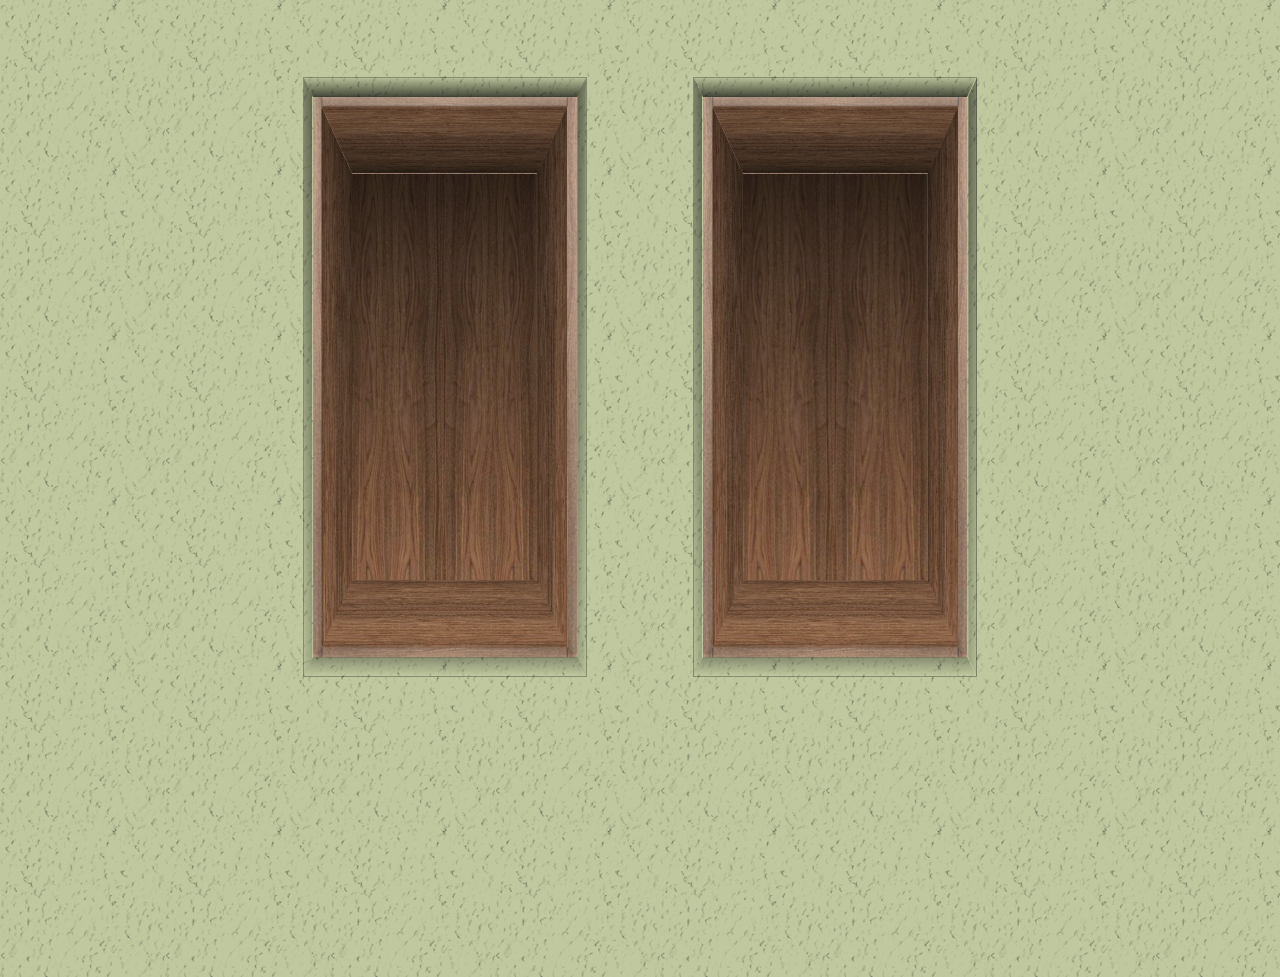
==== app/index.html @ cae4ecb5 "tried 3d hole in wall this needs some serious rework but the idea is not bad" ====
<!doctype html>
<html class="no-js" lang="">
<head>
    <meta charset="utf-8">
    <meta http-equiv="X-UA-Compatible" content="IE=edge,chrome=1">
    <title>Pater Noster</title>
    <meta name="description" content="">
    <meta name="viewport" content="width=device-width, initial-scale=1">
    <link rel="icon" href="img/favicon.gif" type="image/gif">
    <link rel="stylesheet" href="css/main.css">
    <link rel="stylesheet" href="css/themes/wood/theme.css" data-theme="wood">
    <!--script data-main="js/main" src="js/vendor/require.js"></script-->
</head>
<body>
    <!--header style="margin: 30px 0">Sealing</header-->
    <main class="paternoster">
        <ul class="content">
            <li class="asc">
                <u>
                    <i>
                        <b class="top"></b>
                        <b class="right"></b>
                        <b class="bottom"></b>
                        <b class="left"></b>

                        <u class="wood">
                            <s></s>
                            <i>
                                <b class="top"><s></s></b>
                                <b class="right"><s></s></b>
                                <b class="bottom"><s></s></b>
                                <b class="left"><s></s></b>
                                <b class="back"><s></s></b>
                                <b class="front"><s></s></b>
                            </i>
                        </u>

                    </i>
                </u>
            </li>
            <li class="desc">
                <u>
                    <i>
                        <b class="top"></b>
                        <b class="right"></b>
                        <b class="bottom"></b>
                        <b class="left"></b>

                        <u class="wood">
                            <s></s>
                            <i>
                                <b class="top"><s></s></b>
                                <b class="right"><s></s></b>
                                <b class="bottom"><s></s></b>
                                <b class="left"><s></s></b>
                                <b class="back"><s></s></b>
                                <b class="front"><s></s></b>
                            </i>
                        </u>
                    </i>
                </u>
            </li>
        </ul>
    </main>
    <!--footer>
    </footer-->
</body>
</html>
---- app/css/main.css ----
html {
  font-size: 62.5%;
  line-height: 1.4;
  box-sizing: border-box;
  background-size: cover;
  height: 100%;
  position: relative; }

body {
  color: #333;
  font: normal 1.4rem/1.4 "Helvetica Neue", Helvetica, Arial, sans-serif;
  margin: 0;
  padding: 0;
  position: relative;
  height: 100%;
  z-index: 0;
  background: #fff; }

*, *:before, *:after {
  box-sizing: border-box; }

address, article, aside, audio, blockquote, dd, div, dl, fieldset, figcaption, figure, footer, form, h1, h2, h3, h4, h5, h6, header,
hr, noscript, ol, output, p, pre, section, summary, ul, main {
  margin-top: 0;
  padding-top: 0;
  padding-bottom: 0;
  white-space: normal; }

h1 {
  font-size: 2rem;
  margin: 0.67rem 0; }

h2 {
  font-size: 1.5rem;
  margin: 0.83rem 0; }

h3 {
  font-size: 1.17rem;
  margin: 1rem 0; }

h4 {
  font-size: 1rem;
  margin: 1.33rem 0; }

h5 {
  font-size: 0.83rem;
  margin: 1.67rem 0; }

h6 {
  font-size: 0.67rem;
  margin: 2.33rem 0; }

blockquote {
  margin: 1rem 40px; }

blockquote, dd, dl, fieldset, figure, h1, h2, h3, h4, h5, h6,
hr, ol, p, pre, ul {
  display: block;
  margin-bottom: 10px;
  white-space: normal; }

h1, h2, h3, h4, h5, h6 {
  font-weight: normal;
  font-style: normal; }

iframe {
  border: none; }

audio,
canvas,
video,
svg {
  display: inline-block;
  vertical-align: middle; }

a {
  cursor: pointer;
  background: transparent;
  text-decoration: none;
  outline: 0;
  color: #2B518A; }
  a:focus {
    outline: thin dotted; }
  a:hover {
    text-decoration: underline;
    color: #2d538b; }
    a:hover:before, a:hover:after {
      text-decoration: none !important; }
  a.block {
    color: #333;
    text-decoration: none;
    display: block; }

code, pre, samp {
  font-family: Consolas, "Andale Mono WT", "Andale Mono", "Lucida Console", "Lucida Sans Typewriter", "DejaVu Sans Mono", "Bitstream Vera Sans Mono", "Liberation Mono", "Nimbus Mono L", Monaco, "Courier New", Courier, monospace;
  font-size: 1.4rem; }

pre {
  white-space: pre-wrap;
  word-wrap: break-word; }

code {
  background: #ddd;
  padding: 2px 6px;
  display: inline-block;
  margin: 0 3px;
  border-radius: 2px; }

hr {
  display: block;
  height: 1px;
  border: 0;
  border-top: 1px solid #ccc;
  margin: 1em 0;
  padding: 0; }

q {
  quotes: "\201C" "\201D" "\2018" "\2019"; }
  q:before, q:after {
    content: ''; }

small {
  font-size: 1.1rem; }

sub,
sup {
  font-size: .75rem;
  line-height: 0;
  position: relative;
  vertical-align: baseline; }

sup {
  top: -0.5rem; }

sub {
  bottom: -0.25rem; }

img {
  border: 0;
  max-width: 100%; }

svg:not(:root) {
  overflow: hidden; }

fieldset {
  border: 0;
  margin: 0;
  padding: 0; }

legend {
  border: 0;
  padding: 0; }

textarea {
  overflow: auto;
  vertical-align: top;
  resize: vertical; }

label, button {
  cursor: pointer; }

button {
  vertical-align: middle;
  outline: 0;
  overflow: visible;
  border: none; }

button,
input,
select,
textarea {
  font-family: "Helvetica Neue", Helvetica, Arial, sans-serif;
  font-weight: normal;
  line-height: normal;
  text-transform: none;
  vertical-align: baseline; }

button,
html input[type="button"],
input[type="reset"],
input[type="submit"] {
  -webkit-appearance: button;
  cursor: pointer; }

input {
  border: 1px solid #ddd;
  border-radius: 1px; }

select {
  max-width: 100%; }

audio:not([controls]),
[hidden], template,
.hidden, .deleted,
.js, .js-hide {
  display: none !important; }

.visuallyhidden {
  border: 0;
  clip: rect(0 0 0 0);
  height: 1px;
  margin: -1px;
  overflow: hidden;
  padding: 0;
  position: absolute;
  width: 1px; }
  .visuallyhidden.focusable:active, .visuallyhidden.focusable:focus {
    clip: auto;
    height: auto;
    margin: 0;
    overflow: visible;
    position: static;
    width: auto; }

.invisible {
  visibility: hidden; }

.viewport-hidden {
  position: absolute;
  left: -10000px;
  top: -10000px; }

.truncate {
  white-space: nowrap;
  overflow: hidden;
  text-overflow: ellipsis; }

.disabled, *:disabled {
  cursor: default;
  opacity: .7; }

@-webkit-keyframes pnMoveUp {
  0% {
    margin-top: 0; }
  100% {
    margin-top: -407.91209%; } }
@keyframes pnMoveUp {
  0% {
    margin-top: 0; }
  100% {
    margin-top: -407.91209%; } }
@-webkit-keyframes pnMoveDown {
  0% {
    margin-top: -407.91209%; }
  100% {
    margin-top: 0; } }
@keyframes pnMoveDown {
  0% {
    margin-top: -407.91209%; }
  100% {
    margin-top: 0; } }
@-webkit-keyframes pnMoveDownPersp {
  0% {
    -webkit-perspective-origin: 50% 25%;
    perspective-origin: 50% 25%; }
  100% {
    -webkit-perspective-origin: 50% 100%;
    perspective-origin: 50% 100%; } }
@keyframes pnMoveDownPersp {
  0% {
    -webkit-perspective-origin: 50% 25%;
    perspective-origin: 50% 25%; }
  100% {
    -webkit-perspective-origin: 50% 100%;
    perspective-origin: 50% 100%; } }
.paternoster {
  position: relative;
  margin: 6% auto;
  max-width: 675px;
  max-height: 88%;
  overflow: hidden; }
  .paternoster:before {
    display: block;
    content: "";
    width: 100%;
    padding-top: 88.88889%; }
  .paternoster > .content {
    position: absolute;
    top: 0;
    left: 0;
    right: 0;
    bottom: 0; }
  .paternoster ul, .paternoster li, .paternoster u, .paternoster i, .paternoster b, .paternoster s {
    display: block;
    padding: 0;
    margin: 0;
    list-style: none; }
  .paternoster ul {
    display: -webkit-flex;
    display: flex;
    -webkit-direction: row;
    direction: row;
    -webkit-flex-wrap: nowrap;
    flex-wrap: nowrap;
    -webkit-justify-content: flex-start;
    justify-content: flex-start;
    -webkit-align-content: flex-start;
    align-content: flex-start;
    flex-align: stretch;
    -webkit-align-items: stretch;
    align-items: stretch; }
  .paternoster li {
    -ms-order: 0;
    -webkit-order: 0;
    order: 0;
    flex-item-align: stretch;
    -ms-flex-item-align: stretch;
    -webkit-align-self: stretch;
    align-self: stretch;
    -ms-flex: 0 0 42.12963%;
    -webkit-flex: 0 0 42.12963%;
    flex: 0 0 42.12963%;
    height: 100%; }
  .paternoster u {
    width: 100%;
    height: 100%;
    position: relative;
    border: 1px solid rgba(0, 0, 0, 0.3);
    -webkit-perspective-origin: 50% 50%;
    perspective-origin: 50% 50%; }
    .paternoster u u {
      height: 100%;
      padding: 3.51648%;
      position: relative;
      border: none;
      transform: translateZ(-54px); }
      .paternoster u u::before, .paternoster u u::after {
        content: '';
        position: absolute;
        left: 3.51648%;
        width: 92.96703%;
        height: 1.75824%;
        z-index: 2;
        border-left: 1px rgba(0, 0, 0, 0.7) solid;
        border-right: 1px rgba(0, 0, 0, 0.7) solid; }
      .paternoster u u::before {
        top: 0;
        border-bottom: 1px rgba(0, 0, 0, 0.3) solid; }
      .paternoster u u::after {
        bottom: 0;
        border-top: 1px rgba(0, 0, 0, 0.3) solid; }
      .paternoster u u > s {
        margin-top: -3.51648%;
        margin-left: -3.51648%;
        z-index: 3; }
      .paternoster u u b.right, .paternoster u u b.left, .paternoster u u b.back, .paternoster u u b.front {
        width: 100%;
        height: 100%; }
      .paternoster u u b.top, .paternoster u u b.bottom {
        height: 45.5819%; }
      .paternoster u u b.back {
        -webkit-transform: rotateY(180deg) translateZ(264.375px);
        transform: rotateY(180deg) translateZ(264.375px); }
    .paternoster u s {
      position: absolute;
      width: 100%;
      height: 100%; }
    .paternoster u i {
      height: 100%;
      width: 100%;
      position: relative;
      z-index: 4;
      -webkit-perspective: 800px;
      perspective: 800px;
      -webkit-transform-style: preserve-3d;
      transform-style: preserve-3d;
      -webkit-backface-visibility: visible;
      backface-visibility: visible; }
    .paternoster u b {
      display: block;
      position: absolute;
      width: 100%; }
      .paternoster u b.right, .paternoster u b.left, .paternoster u b.back, .paternoster u b.front {
        height: 100%;
        width: 18%; }
      .paternoster u b.top, .paternoster u b.bottom {
        height: 9%; }
      .paternoster u b.right {
        border-right-color: rgba(0, 0, 0, 0.7);
        -webkit-transform-origin: right center;
        transform-origin: right center;
        -webkit-transform: rotateY(-90deg);
        transform: rotateY(-90deg);
        left: auto;
        right: 0;
        background: linear-gradient(100deg, rgba(0, 0, 0, 0.5), rgba(0, 0, 0, 0.05)); }
      .paternoster u b.left {
        border-left-color: rgba(0, 0, 0, 0.7);
        -webkit-transform-origin: left center;
        transform-origin: left center;
        -webkit-transform: rotateY(90deg);
        transform: rotateY(90deg);
        background: linear-gradient(-100deg, rgba(0, 0, 0, 0.5), rgba(0, 0, 0, 0.05)); }
      .paternoster u b.top {
        -webkit-transform-origin: top center;
        transform-origin: top center;
        -webkit-transform: rotateX(-90deg);
        transform: rotateX(-90deg);
        background: linear-gradient(0deg, rgba(0, 0, 0, 0.65), rgba(0, 0, 0, 0.05)); }
      .paternoster u b.bottom {
        top: auto;
        bottom: 0;
        -webkit-transform-origin: bottom center;
        transform-origin: bottom center;
        -webkit-transform: rotateX(90deg);
        transform: rotateX(90deg);
        background: linear-gradient(180deg, rgba(0, 0, 0, 0.3), transparent); }
  .paternoster .asc {
    margin-right: 15.74074%; }
    .paternoster .asc u:first-of-type {
      margin-top: 0%; }
  .paternoster .desc u:first-of-type {
    margin-top: 0; }

body {
  background: url(img/wallpaper.png); }

.wrapper {
  overflow-x: hidden; }

.invalid footer, .invalid header {
  z-index: -1;
  position: relative; }

.invalid footer:before, .invalid footer:after {
  content: '';
  width: 100%;
  position: absolute; }
.invalid footer:before {
  top: -50px;
  height: 50px;
  z-index: 1;
  box-shadow: 0px 4px 5px 1px rgba(0, 0, 0, 0.28);
  background: linear-gradient(to bottom, rgba(255, 255, 255, 0.3) 0%, transparent 19%, transparent 100%), #845E45 url("themes/wood/img/top-bottom.jpg") repeat-x; }

/*# sourceMappingURL=main.css.map */
---- app/css/themes/wood/theme.css ----
/* Theme: Wood */
.paternoster u u.wood {
  background:  url(img/front-back-sides.jpg) 0 0 / contain; }
  .paternoster u u.wood > s {
    background:  linear-gradient(180deg, rgba(255, 255, 255, 0.3), rgba(255, 255, 255, 0.2)); }
  .paternoster u u.wood::before {
    background:  url(img/top-bottom.jpg) 0 0 / cover; }
  .paternoster u u.wood::after {
    background:  url(img/top-bottom.jpg) center bottom / cover; }
  .paternoster u u.wood b.right {
    background:  url(img/front-back-sides.jpg) 0 0 / cover; }
    .paternoster u u.wood b.right s {
      background:  linear-gradient(135deg, rgba(0, 0, 0, 0.68), transparent); }
  .paternoster u u.wood b.left {
    background:  url(img/front-back-sides.jpg) 0 0 / cover; }
    .paternoster u u.wood b.left s {
      background:  linear-gradient(-135deg, rgba(0, 0, 0, 0.68), transparent); }
  .paternoster u u.wood b.back {
    background:  url(img/front-back-sides.jpg) 0 0 / cover; }
    .paternoster u u.wood b.back s {
      background:  linear-gradient(180deg, rgba(0, 0, 0, 0.68), transparent); }
  .paternoster u u.wood b.top {
    background:  url(img/top-bottom.jpg) 0 0 / cover; }
    .paternoster u u.wood b.top s {
      background:  linear-gradient(0deg, rgba(0, 0, 0, 0.68), rgba(0, 0, 0, 0.2)); }
  .paternoster u u.wood b.bottom {
    background:  url(img/top-bottom.jpg) 0 0 / cover; }
    .paternoster u u.wood b.bottom s {
      background:  linear-gradient(180deg, rgba(0, 0, 0, 0.2), transparent); }

/*# sourceMappingURL=theme.css.map */
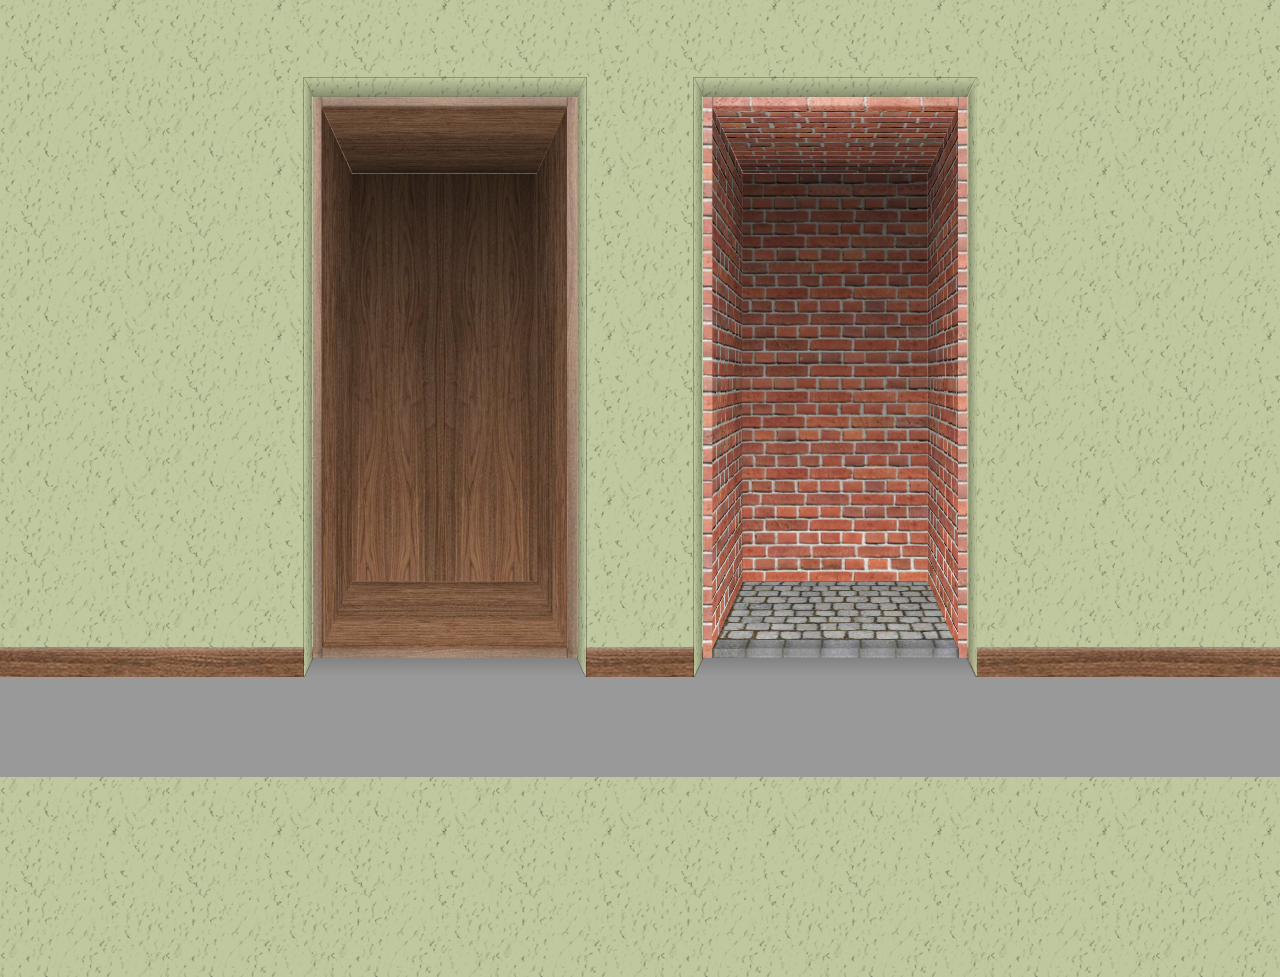
==== commit 78007807: "cleanup after hole in the wall" ====
--- a/app/index.html
+++ b/app/index.html
@@ -9,10 +9,9 @@
     <link rel="icon" href="img/favicon.gif" type="image/gif">
     <link rel="stylesheet" href="css/main.css">
     <link rel="stylesheet" href="css/themes/wood/theme.css" data-theme="wood">
-    <!--script data-main="js/main" src="js/vendor/require.js"></script-->
+    <script data-main="js/main" src="js/vendor/require.js"></script>
 </head>
 <body>
-    <!--header style="margin: 30px 0">Sealing</header-->
     <main class="paternoster">
         <ul class="content">
             <li class="asc">
@@ -46,7 +45,7 @@
                         <b class="bottom"></b>
                         <b class="left"></b>
 
-                        <u class="wood">
+                        <u class="brick">
                             <s></s>
                             <i>
                                 <b class="top"><s></s></b>
@@ -62,7 +61,7 @@
             </li>
         </ul>
     </main>
-    <!--footer>
-    </footer-->
+    <footer>
+    </footer>
 </body>
 </html>
--- a/app/css/main.css
+++ b/app/css/main.css
@@ -265,7 +265,7 @@
     perspective-origin: 50% 100%; } }
 .paternoster {
   position: relative;
-  margin: 6% auto;
+  margin: 6% auto 0;
   max-width: 675px;
   max-height: 88%;
   overflow: hidden; }
@@ -315,7 +315,8 @@
     width: 100%;
     height: 100%;
     position: relative;
-    border: 1px solid rgba(0, 0, 0, 0.3);
+    border: 1px solid rgba(0, 0, 0, 0.25);
+    border-bottom: none;
     -webkit-perspective-origin: 50% 50%;
     perspective-origin: 50% 50%; }
     .paternoster u u {
@@ -383,20 +384,22 @@
         transform: rotateY(-90deg);
         left: auto;
         right: 0;
-        background: linear-gradient(100deg, rgba(0, 0, 0, 0.5), rgba(0, 0, 0, 0.05)); }
+        background: linear-gradient(90deg, rgba(0, 0, 0, 0.3), transparent), url(img/wallpaper.png); }
       .paternoster u b.left {
         border-left-color: rgba(0, 0, 0, 0.7);
         -webkit-transform-origin: left center;
         transform-origin: left center;
         -webkit-transform: rotateY(90deg);
         transform: rotateY(90deg);
-        background: linear-gradient(-100deg, rgba(0, 0, 0, 0.5), rgba(0, 0, 0, 0.05)); }
+        background: linear-gradient(-90deg, rgba(0, 0, 0, 0.3), transparent), url(img/wallpaper.png); }
       .paternoster u b.top {
         -webkit-transform-origin: top center;
         transform-origin: top center;
         -webkit-transform: rotateX(-90deg);
         transform: rotateX(-90deg);
-        background: linear-gradient(0deg, rgba(0, 0, 0, 0.65), rgba(0, 0, 0, 0.05)); }
+        background: linear-gradient(0deg, rgba(0, 0, 0, 0.3), transparent);
+        border-left: 1px solid rgba(0, 0, 0, 0.2);
+        border-right: 1px solid rgba(0, 0, 0, 0.2); }
       .paternoster u b.bottom {
         top: auto;
         bottom: 0;
@@ -404,7 +407,9 @@
         transform-origin: bottom center;
         -webkit-transform: rotateX(90deg);
         transform: rotateX(90deg);
-        background: linear-gradient(180deg, rgba(0, 0, 0, 0.3), transparent); }
+        background: #999 linear-gradient(180deg, rgba(0, 0, 0, 0.15), transparent);
+        border-left: 1px solid rgba(0, 0, 0, 0.2);
+        border-right: 1px solid rgba(0, 0, 0, 0.2); }
   .paternoster .asc {
     margin-right: 15.74074%; }
     .paternoster .asc u:first-of-type {
@@ -414,23 +419,19 @@
 
 body {
   background: url(img/wallpaper.png); }
-
-.wrapper {
-  overflow-x: hidden; }
-
-.invalid footer, .invalid header {
-  z-index: -1;
-  position: relative; }
-
-.invalid footer:before, .invalid footer:after {
-  content: '';
-  width: 100%;
-  position: absolute; }
-.invalid footer:before {
-  top: -50px;
-  height: 50px;
-  z-index: 1;
-  box-shadow: 0px 4px 5px 1px rgba(0, 0, 0, 0.28);
-  background: linear-gradient(to bottom, rgba(255, 255, 255, 0.3) 0%, transparent 19%, transparent 100%), #845E45 url("themes/wood/img/top-bottom.jpg") repeat-x; }
+  body > footer {
+    z-index: -1;
+    position: relative;
+    background: #999;
+    min-height: 100px; }
+    body > footer:before, body > footer:after {
+      content: '';
+      width: 100%;
+      position: absolute; }
+    body > footer:before {
+      top: -30px;
+      height: 30px;
+      z-index: 1;
+      background: linear-gradient(to bottom, rgba(255, 255, 255, 0.3) 0%, transparent 19%, transparent 100%), #845E45 url("themes/wood/img/top-bottom.jpg") repeat-x; }
 
 /*# sourceMappingURL=main.css.map */
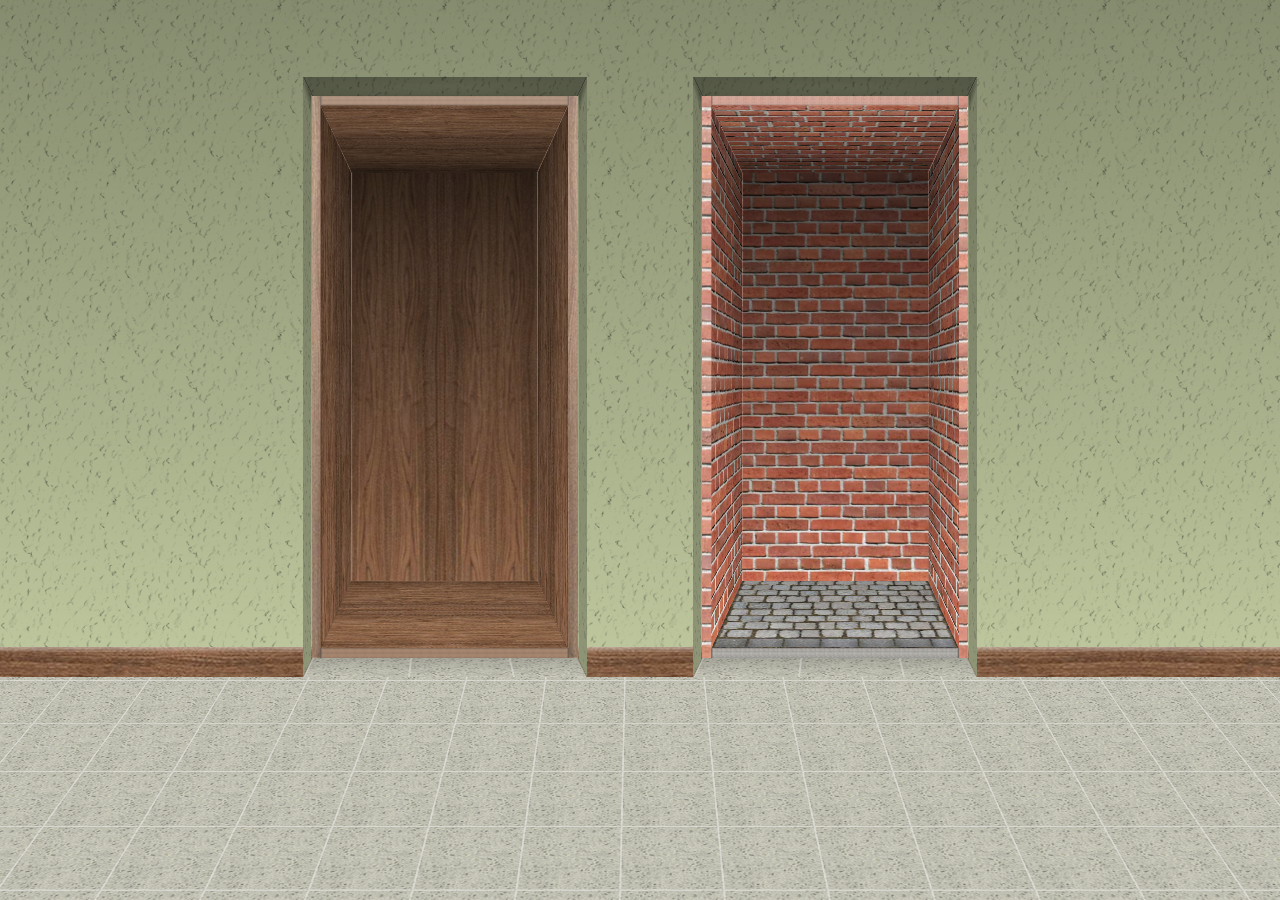
==== commit 85b2c423: "better door shadows, floor" ====
--- a/app/index.html
+++ b/app/index.html
@@ -12,55 +12,58 @@
     <script data-main="js/main" src="js/vendor/require.js"></script>
 </head>
 <body>
-    <main class="paternoster">
-        <ul class="content">
-            <li class="asc">
-                <u>
-                    <i>
-                        <b class="top"></b>
-                        <b class="right"></b>
-                        <b class="bottom"></b>
-                        <b class="left"></b>
+    <div class="wrapper">
 
-                        <u class="wood">
-                            <s></s>
-                            <i>
-                                <b class="top"><s></s></b>
-                                <b class="right"><s></s></b>
-                                <b class="bottom"><s></s></b>
-                                <b class="left"><s></s></b>
-                                <b class="back"><s></s></b>
-                                <b class="front"><s></s></b>
-                            </i>
-                        </u>
+        <main class="paternoster">
+            <ul class="content">
+                <li class="asc">
+                    <u>
+                        <i>
+                            <b class="top"></b>
+                            <b class="right"></b>
+                            <b class="bottom"></b>
+                            <b class="left"></b>
 
-                    </i>
-                </u>
-            </li>
-            <li class="desc">
-                <u>
-                    <i>
-                        <b class="top"></b>
-                        <b class="right"></b>
-                        <b class="bottom"></b>
-                        <b class="left"></b>
+                            <u class="wood">
+                                <s></s>
+                                <i>
+                                    <b class="top"><s></s></b>
+                                    <b class="right"><s></s></b>
+                                    <b class="bottom"><s></s></b>
+                                    <b class="left"><s></s></b>
+                                    <b class="back"><s></s></b>
+                                    <b class="front"><s></s></b>
+                                </i>
+                            </u>
 
-                        <u class="brick">
-                            <s></s>
-                            <i>
-                                <b class="top"><s></s></b>
-                                <b class="right"><s></s></b>
-                                <b class="bottom"><s></s></b>
-                                <b class="left"><s></s></b>
-                                <b class="back"><s></s></b>
-                                <b class="front"><s></s></b>
-                            </i>
-                        </u>
-                    </i>
-                </u>
-            </li>
-        </ul>
-    </main>
+                        </i>
+                    </u>
+                </li>
+                <li class="desc">
+                    <u>
+                        <i>
+                            <b class="top"></b>
+                            <b class="right"></b>
+                            <b class="bottom"></b>
+                            <b class="left"></b>
+
+                            <u class="brick">
+                                <s></s>
+                                <i>
+                                    <b class="top"><s></s></b>
+                                    <b class="right"><s></s></b>
+                                    <b class="bottom"><s></s></b>
+                                    <b class="left"><s></s></b>
+                                    <b class="back"><s></s></b>
+                                    <b class="front"><s></s></b>
+                                </i>
+                            </u>
+                        </i>
+                    </u>
+                </li>
+            </ul>
+        </main>
+    </div>
     <footer>
     </footer>
 </body>
--- a/app/css/main.css
+++ b/app/css/main.css
@@ -4,7 +4,8 @@
   box-sizing: border-box;
   background-size: cover;
   height: 100%;
-  position: relative; }
+  position: relative;
+}
 
 body {
   color: #333;
@@ -14,97 +15,119 @@
   position: relative;
   height: 100%;
   z-index: 0;
-  background: #fff; }
+  background: #fff;
+}
 
 *, *:before, *:after {
-  box-sizing: border-box; }
+  box-sizing: border-box;
+}
 
 address, article, aside, audio, blockquote, dd, div, dl, fieldset, figcaption, figure, footer, form, h1, h2, h3, h4, h5, h6, header,
 hr, noscript, ol, output, p, pre, section, summary, ul, main {
   margin-top: 0;
   padding-top: 0;
   padding-bottom: 0;
-  white-space: normal; }
+  white-space: normal;
+}
 
 h1 {
   font-size: 2rem;
-  margin: 0.67rem 0; }
+  margin: 0.67rem 0;
+}
 
 h2 {
   font-size: 1.5rem;
-  margin: 0.83rem 0; }
+  margin: 0.83rem 0;
+}
 
 h3 {
   font-size: 1.17rem;
-  margin: 1rem 0; }
+  margin: 1rem 0;
+}
 
 h4 {
   font-size: 1rem;
-  margin: 1.33rem 0; }
+  margin: 1.33rem 0;
+}
 
 h5 {
   font-size: 0.83rem;
-  margin: 1.67rem 0; }
+  margin: 1.67rem 0;
+}
 
 h6 {
   font-size: 0.67rem;
-  margin: 2.33rem 0; }
+  margin: 2.33rem 0;
+}
 
 blockquote {
-  margin: 1rem 40px; }
+  margin: 1rem 40px;
+}
 
 blockquote, dd, dl, fieldset, figure, h1, h2, h3, h4, h5, h6,
 hr, ol, p, pre, ul {
   display: block;
   margin-bottom: 10px;
-  white-space: normal; }
+  white-space: normal;
+}
 
 h1, h2, h3, h4, h5, h6 {
   font-weight: normal;
-  font-style: normal; }
+  font-style: normal;
+}
 
 iframe {
-  border: none; }
+  border: none;
+}
 
 audio,
 canvas,
 video,
 svg {
   display: inline-block;
-  vertical-align: middle; }
+  vertical-align: middle;
+}
 
 a {
   cursor: pointer;
   background: transparent;
   text-decoration: none;
   outline: 0;
-  color: #2B518A; }
-  a:focus {
-    outline: thin dotted; }
-  a:hover {
-    text-decoration: underline;
-    color: #2d538b; }
-    a:hover:before, a:hover:after {
-      text-decoration: none !important; }
-  a.block {
-    color: #333;
-    text-decoration: none;
-    display: block; }
+  color: #2B518A;
+}
+a:focus {
+  outline: thin dotted;
+}
+a:hover {
+  text-decoration: underline;
+  color: #2d538b;
+}
+a:hover:before, a:hover:after {
+  text-decoration: none !important;
+}
+a.block {
+  color: #333;
+  text-decoration: none;
+  display: block;
+}
 
 code, pre, samp {
   font-family: Consolas, "Andale Mono WT", "Andale Mono", "Lucida Console", "Lucida Sans Typewriter", "DejaVu Sans Mono", "Bitstream Vera Sans Mono", "Liberation Mono", "Nimbus Mono L", Monaco, "Courier New", Courier, monospace;
-  font-size: 1.4rem; }
+  font-size: 1.4rem;
+}
 
 pre {
   white-space: pre-wrap;
-  word-wrap: break-word; }
+  word-wrap: break-word;
+}
 
 code {
   background: #ddd;
   padding: 2px 6px;
   display: inline-block;
   margin: 0 3px;
-  border-radius: 2px; }
+  border-radius: 2px;
+}
 
 hr {
   display: block;
@@ -112,58 +135,72 @@
   border: 0;
   border-top: 1px solid #ccc;
   margin: 1em 0;
-  padding: 0; }
+  padding: 0;
+}
 
 q {
-  quotes: "\201C" "\201D" "\2018" "\2019"; }
-  q:before, q:after {
-    content: ''; }
+  quotes: "\201C" "\201D" "\2018" "\2019";
+}
+q:before, q:after {
+  content: '';
+}
 
 small {
-  font-size: 1.1rem; }
+  font-size: 1.1rem;
+}
 
 sub,
 sup {
   font-size: .75rem;
   line-height: 0;
   position: relative;
-  vertical-align: baseline; }
+  vertical-align: baseline;
+}
 
 sup {
-  top: -0.5rem; }
+  top: -0.5rem;
+}
 
 sub {
-  bottom: -0.25rem; }
+  bottom: -0.25rem;
+}
 
 img {
   border: 0;
-  max-width: 100%; }
+  max-width: 100%;
+}
 
 svg:not(:root) {
-  overflow: hidden; }
+  overflow: hidden;
+}
 
 fieldset {
   border: 0;
   margin: 0;
-  padding: 0; }
+  padding: 0;
+}
 
 legend {
   border: 0;
-  padding: 0; }
+  padding: 0;
+}
 
 textarea {
   overflow: auto;
   vertical-align: top;
-  resize: vertical; }
+  resize: vertical;
+}
 
 label, button {
-  cursor: pointer; }
+  cursor: pointer;
+}
 
 button {
   vertical-align: middle;
   outline: 0;
   overflow: visible;
-  border: none; }
+  border: none;
+}
 
 button,
 input,
@@ -173,27 +210,32 @@
   font-weight: normal;
   line-height: normal;
   text-transform: none;
-  vertical-align: baseline; }
+  vertical-align: baseline;
+}
 
 button,
 html input[type="button"],
 input[type="reset"],
 input[type="submit"] {
   -webkit-appearance: button;
-  cursor: pointer; }
+  cursor: pointer;
+}
 
 input {
   border: 1px solid #ddd;
-  border-radius: 1px; }
+  border-radius: 1px;
+}
 
 select {
-  max-width: 100%; }
+  max-width: 100%;
+}
 
 audio:not([controls]),
 [hidden], template,
 .hidden, .deleted,
 .js, .js-hide {
-  display: none !important; }
+  display: none !important;
+}
 
 .visuallyhidden {
   border: 0;
@@ -203,235 +245,317 @@
   overflow: hidden;
   padding: 0;
   position: absolute;
-  width: 1px; }
-  .visuallyhidden.focusable:active, .visuallyhidden.focusable:focus {
-    clip: auto;
-    height: auto;
-    margin: 0;
-    overflow: visible;
-    position: static;
-    width: auto; }
+  width: 1px;
+}
+.visuallyhidden.focusable:active, .visuallyhidden.focusable:focus {
+  clip: auto;
+  height: auto;
+  margin: 0;
+  overflow: visible;
+  position: static;
+  width: auto;
+}
 
 .invisible {
-  visibility: hidden; }
+  visibility: hidden;
+}
 
 .viewport-hidden {
   position: absolute;
   left: -10000px;
-  top: -10000px; }
+  top: -10000px;
+}
 
 .truncate {
   white-space: nowrap;
   overflow: hidden;
-  text-overflow: ellipsis; }
+  text-overflow: ellipsis;
+}
 
 .disabled, *:disabled {
   cursor: default;
-  opacity: .7; }
+  opacity: .7;
+}
 
 @-webkit-keyframes pnMoveUp {
   0% {
-    margin-top: 0; }
+    margin-top: 0;
+  }
   100% {
-    margin-top: -407.91209%; } }
+    margin-top: -407.91209%;
+  }
+}
 @keyframes pnMoveUp {
   0% {
-    margin-top: 0; }
+    margin-top: 0;
+  }
   100% {
-    margin-top: -407.91209%; } }
+    margin-top: -407.91209%;
+  }
+}
 @-webkit-keyframes pnMoveDown {
   0% {
-    margin-top: -407.91209%; }
+    margin-top: -407.91209%;
+  }
   100% {
-    margin-top: 0; } }
+    margin-top: 0;
+  }
+}
 @keyframes pnMoveDown {
   0% {
-    margin-top: -407.91209%; }
+    margin-top: -407.91209%;
+  }
   100% {
-    margin-top: 0; } }
+    margin-top: 0;
+  }
+}
 @-webkit-keyframes pnMoveDownPersp {
   0% {
     -webkit-perspective-origin: 50% 25%;
-    perspective-origin: 50% 25%; }
+    perspective-origin: 50% 25%;
+  }
   100% {
     -webkit-perspective-origin: 50% 100%;
-    perspective-origin: 50% 100%; } }
+    perspective-origin: 50% 100%;
+  }
+}
 @keyframes pnMoveDownPersp {
   0% {
     -webkit-perspective-origin: 50% 25%;
-    perspective-origin: 50% 25%; }
+    perspective-origin: 50% 25%;
+  }
   100% {
     -webkit-perspective-origin: 50% 100%;
-    perspective-origin: 50% 100%; } }
+    perspective-origin: 50% 100%;
+  }
+}
 .paternoster {
   position: relative;
-  margin: 6% auto 0;
+  margin: auto;
   max-width: 675px;
   max-height: 88%;
-  overflow: hidden; }
-  .paternoster:before {
-    display: block;
-    content: "";
-    width: 100%;
-    padding-top: 88.88889%; }
-  .paternoster > .content {
-    position: absolute;
-    top: 0;
-    left: 0;
-    right: 0;
-    bottom: 0; }
-  .paternoster ul, .paternoster li, .paternoster u, .paternoster i, .paternoster b, .paternoster s {
-    display: block;
-    padding: 0;
-    margin: 0;
-    list-style: none; }
-  .paternoster ul {
-    display: -webkit-flex;
-    display: flex;
-    -webkit-direction: row;
-    direction: row;
-    -webkit-flex-wrap: nowrap;
-    flex-wrap: nowrap;
-    -webkit-justify-content: flex-start;
-    justify-content: flex-start;
-    -webkit-align-content: flex-start;
-    align-content: flex-start;
-    flex-align: stretch;
-    -webkit-align-items: stretch;
-    align-items: stretch; }
-  .paternoster li {
-    -ms-order: 0;
-    -webkit-order: 0;
-    order: 0;
-    flex-item-align: stretch;
-    -ms-flex-item-align: stretch;
-    -webkit-align-self: stretch;
-    align-self: stretch;
-    -ms-flex: 0 0 42.12963%;
-    -webkit-flex: 0 0 42.12963%;
-    flex: 0 0 42.12963%;
-    height: 100%; }
-  .paternoster u {
-    width: 100%;
-    height: 100%;
-    position: relative;
-    border: 1px solid rgba(0, 0, 0, 0.25);
-    border-bottom: none;
-    -webkit-perspective-origin: 50% 50%;
-    perspective-origin: 50% 50%; }
-    .paternoster u u {
-      height: 100%;
-      padding: 3.51648%;
-      position: relative;
-      border: none;
-      transform: translateZ(-54px); }
-      .paternoster u u::before, .paternoster u u::after {
-        content: '';
-        position: absolute;
-        left: 3.51648%;
-        width: 92.96703%;
-        height: 1.75824%;
-        z-index: 2;
-        border-left: 1px rgba(0, 0, 0, 0.7) solid;
-        border-right: 1px rgba(0, 0, 0, 0.7) solid; }
-      .paternoster u u::before {
-        top: 0;
-        border-bottom: 1px rgba(0, 0, 0, 0.3) solid; }
-      .paternoster u u::after {
-        bottom: 0;
-        border-top: 1px rgba(0, 0, 0, 0.3) solid; }
-      .paternoster u u > s {
-        margin-top: -3.51648%;
-        margin-left: -3.51648%;
-        z-index: 3; }
-      .paternoster u u b.right, .paternoster u u b.left, .paternoster u u b.back, .paternoster u u b.front {
-        width: 100%;
-        height: 100%; }
-      .paternoster u u b.top, .paternoster u u b.bottom {
-        height: 45.5819%; }
-      .paternoster u u b.back {
-        -webkit-transform: rotateY(180deg) translateZ(264.375px);
-        transform: rotateY(180deg) translateZ(264.375px); }
-    .paternoster u s {
-      position: absolute;
-      width: 100%;
-      height: 100%; }
-    .paternoster u i {
-      height: 100%;
-      width: 100%;
-      position: relative;
-      z-index: 4;
-      -webkit-perspective: 800px;
-      perspective: 800px;
-      -webkit-transform-style: preserve-3d;
-      transform-style: preserve-3d;
-      -webkit-backface-visibility: visible;
-      backface-visibility: visible; }
-    .paternoster u b {
-      display: block;
-      position: absolute;
-      width: 100%; }
-      .paternoster u b.right, .paternoster u b.left, .paternoster u b.back, .paternoster u b.front {
-        height: 100%;
-        width: 18%; }
-      .paternoster u b.top, .paternoster u b.bottom {
-        height: 9%; }
-      .paternoster u b.right {
-        border-right-color: rgba(0, 0, 0, 0.7);
-        -webkit-transform-origin: right center;
-        transform-origin: right center;
-        -webkit-transform: rotateY(-90deg);
-        transform: rotateY(-90deg);
-        left: auto;
-        right: 0;
-        background: linear-gradient(90deg, rgba(0, 0, 0, 0.3), transparent), url(img/wallpaper.png); }
-      .paternoster u b.left {
-        border-left-color: rgba(0, 0, 0, 0.7);
-        -webkit-transform-origin: left center;
-        transform-origin: left center;
-        -webkit-transform: rotateY(90deg);
-        transform: rotateY(90deg);
-        background: linear-gradient(-90deg, rgba(0, 0, 0, 0.3), transparent), url(img/wallpaper.png); }
-      .paternoster u b.top {
-        -webkit-transform-origin: top center;
-        transform-origin: top center;
-        -webkit-transform: rotateX(-90deg);
-        transform: rotateX(-90deg);
-        background: linear-gradient(0deg, rgba(0, 0, 0, 0.3), transparent);
-        border-left: 1px solid rgba(0, 0, 0, 0.2);
-        border-right: 1px solid rgba(0, 0, 0, 0.2); }
-      .paternoster u b.bottom {
-        top: auto;
-        bottom: 0;
-        -webkit-transform-origin: bottom center;
-        transform-origin: bottom center;
-        -webkit-transform: rotateX(90deg);
-        transform: rotateX(90deg);
-        background: #999 linear-gradient(180deg, rgba(0, 0, 0, 0.15), transparent);
-        border-left: 1px solid rgba(0, 0, 0, 0.2);
-        border-right: 1px solid rgba(0, 0, 0, 0.2); }
-  .paternoster .asc {
-    margin-right: 15.74074%; }
-    .paternoster .asc u:first-of-type {
-      margin-top: 0%; }
-  .paternoster .desc u:first-of-type {
-    margin-top: 0; }
+  overflow: hidden;
+  position: relative;
+  z-index: 50;
+}
+.paternoster:before {
+  display: block;
+  content: "";
+  width: 100%;
+  padding-top: 88.88889%;
+}
+.paternoster > .content {
+  position: absolute;
+  top: 0;
+  left: 0;
+  right: 0;
+  bottom: 0;
+}
+.paternoster ul, .paternoster li, .paternoster aside, .paternoster u, .paternoster i, .paternoster b, .paternoster s {
+  display: block;
+  padding: 0;
+  margin: 0;
+  list-style: none;
+}
+.paternoster ul {
+  display: -webkit-flex;
+  display: flex;
+  -webkit-direction: row;
+  direction: row;
+  -webkit-flex-wrap: nowrap;
+  flex-wrap: nowrap;
+  -webkit-justify-content: flex-start;
+  justify-content: flex-start;
+  -webkit-align-content: flex-start;
+  align-content: flex-start;
+  flex-align: stretch;
+  -webkit-align-items: stretch;
+  align-items: stretch;
+}
+.paternoster li {
+  -ms-order: 0;
+  -webkit-order: 0;
+  order: 0;
+  flex-item-align: stretch;
+  -ms-flex-item-align: stretch;
+  -webkit-align-self: stretch;
+  align-self: stretch;
+  -ms-flex: 0 0 42.12963%;
+  -webkit-flex: 0 0 42.12963%;
+  flex: 0 0 42.12963%;
+  height: 100%;
+}
+.paternoster u {
+  width: 100%;
+  height: 100%;
+  position: relative;
+  border-bottom: none;
+  -webkit-perspective-origin: 50% 50%;
+  perspective-origin: 50% 50%;
+}
+.paternoster u u {
+  height: 100%;
+  padding: 3.51648%;
+  position: relative;
+  border: none;
+  transform: translateZ(-54px);
+}
+.paternoster u u::before, .paternoster u u::after {
+  content: '';
+  position: absolute;
+  left: 3.51648%;
+  width: 92.96703%;
+  height: 1.75824%;
+  z-index: 52;
+  border-left: 1px rgba(0, 0, 0, 0.7) solid;
+  border-right: 1px rgba(0, 0, 0, 0.7) solid;
+}
+.paternoster u u::before {
+  top: 0;
+  border-bottom: 1px rgba(0, 0, 0, 0.3) solid;
+}
+.paternoster u u::after {
+  bottom: 0;
+  border-top: 1px rgba(0, 0, 0, 0.3) solid;
+}
+.paternoster u u > s {
+  margin-top: -3.51648%;
+  margin-left: -3.51648%;
+  z-index: 53;
+}
+.paternoster u u b.right, .paternoster u u b.left, .paternoster u u b.back, .paternoster u u b.front {
+  width: 100%;
+  height: 100%;
+}
+.paternoster u u b.top, .paternoster u u b.bottom {
+  height: 45.5819%;
+}
+.paternoster u u b.back {
+  -webkit-transform: rotateY(180deg) translateZ(264.375px);
+  transform: rotateY(180deg) translateZ(264.375px);
+}
+.paternoster u s {
+  position: absolute;
+  width: 100%;
+  height: 100%;
+}
+.paternoster u i {
+  height: 100%;
+  width: 100%;
+  position: relative;
+  z-index: 54;
+  -webkit-perspective: 800px;
+  perspective: 800px;
+  -webkit-transform-style: preserve-3d;
+  transform-style: preserve-3d;
+  -webkit-backface-visibility: visible;
+  backface-visibility: visible;
+}
+.paternoster u b {
+  display: block;
+  position: absolute;
+  width: 100%;
+}
+.paternoster u b.right, .paternoster u b.left, .paternoster u b.back, .paternoster u b.front {
+  height: 100%;
+  width: 18%;
+}
+.paternoster u b.top, .paternoster u b.bottom {
+  height: 9%;
+}
+.paternoster u b.top {
+  -webkit-transform-origin: top center;
+  transform-origin: top center;
+  -webkit-transform: rotateX(-90deg);
+  transform: rotateX(-90deg);
+  background: radial-gradient(ellipse farthest-corner at center, rgba(0, 0, 0, 0.35) 0%, rgba(0, 0, 0, 0.4) 75%);
+  border-left: 1px solid rgba(0, 0, 0, 0.4);
+  border-right: 1px solid rgba(0, 0, 0, 0.4);
+}
+.paternoster u b.right {
+  border-right-color: rgba(0, 0, 0, 0.7);
+  -webkit-transform-origin: right center;
+  transform-origin: right center;
+  -webkit-transform: rotateY(-90deg);
+  transform: rotateY(-90deg);
+  left: auto;
+  right: 0;
+  background: linear-gradient(-14deg, transparent 0%, transparent 96%, rgba(0, 0, 0, 0.43) 100%), linear-gradient(0deg, rgba(0, 0, 0, 0.25), rgba(0, 0, 0, 0.38)), url(img/wallpaper.png);
+}
+.paternoster u b.left {
+  border-left-color: rgba(0, 0, 0, 0.7);
+  -webkit-transform-origin: left center;
+  transform-origin: left center;
+  -webkit-transform: rotateY(90deg);
+  transform: rotateY(90deg);
+  background: linear-gradient(14deg, transparent 0%, transparent 96%, rgba(0, 0, 0, 0.43) 100%), linear-gradient(0deg, rgba(0, 0, 0, 0.25), rgba(0, 0, 0, 0.38)), url(img/wallpaper.png);
+}
+.paternoster u b.bottom {
+  top: auto;
+  bottom: 0;
+  -webkit-transform-origin: bottom center;
+  transform-origin: bottom center;
+  -webkit-transform: rotateX(90deg);
+  transform: rotateX(90deg);
+  background: linear-gradient(180deg, rgba(0, 0, 0, 0.15), transparent), url(img/floortile.png);
+  border-left: 1px solid rgba(0, 0, 0, 0.2);
+  border-right: 1px solid rgba(0, 0, 0, 0.2);
+}
+.paternoster .asc {
+  margin-right: 15.74074%;
+}
+.paternoster .asc u:first-of-type {
+  margin-top: 0%;
+}
+.paternoster .desc u:first-of-type {
+  margin-top: 0;
+}
 
 body {
-  background: url(img/wallpaper.png); }
-  body > footer {
-    z-index: -1;
-    position: relative;
-    background: #999;
-    min-height: 100px; }
-    body > footer:before, body > footer:after {
-      content: '';
-      width: 100%;
-      position: absolute; }
-    body > footer:before {
-      top: -30px;
-      height: 30px;
-      z-index: 1;
-      background: linear-gradient(to bottom, rgba(255, 255, 255, 0.3) 0%, transparent 19%, transparent 100%), #845E45 url("themes/wood/img/top-bottom.jpg") repeat-x; }
+  min-height: 100vh;
+  background: transparent;
+}
+body > .wrapper {
+  background: linear-gradient(0deg, transparent 0%, rgba(0, 0, 0, 0.3) 100%), url(img/wallpaper.png);
+  position: relative;
+  padding-top: 6%;
+  z-index: 1;
+}
+body > .wrapper:after {
+  content: '';
+  width: 100%;
+  position: absolute;
+  bottom: 0px;
+  height: 30px;
+  z-index: 1;
+  background: linear-gradient(to bottom, rgba(255, 255, 255, 0.4) 0%, transparent 19%, transparent 100%), #845E45 url("themes/wood/img/top-bottom.jpg") repeat-x;
+}
+body > footer {
+  z-index: 0;
+  position: absolute;
+  bottom: 0;
+  height: 200vh;
+  width: 100%;
+  overflow-x: hidden;
+  -webkit-perspective: 150vh;
+  perspective: 150vh;
+  -webkit-transform-style: preserve-3d;
+  transform-style: preserve-3d;
+  -webkit-backface-visibility: visible;
+  backface-visibility: visible;
+}
+body > footer::after {
+  -webkit-transform-origin: bottom center;
+  transform-origin: bottom center;
+  -webkit-transform: rotateX(90deg);
+  transform: rotateX(90deg);
+  content: '';
+  display: block;
+  position: absolute;
+  height: 100%;
+  width: 200%;
+  left: -50%;
+  background: url(img/floortile.png);
+}
 
 /*# sourceMappingURL=main.css.map */
--- a/app/css/themes/wood/theme.css
+++ b/app/css/themes/wood/theme.css
@@ -4,9 +4,9 @@
   .paternoster u u.wood > s {
     background:  linear-gradient(180deg, rgba(255, 255, 255, 0.3), rgba(255, 255, 255, 0.2)); }
   .paternoster u u.wood::before {
-    background:  url(img/top-bottom.jpg) 0 0 / cover; }
+    background:  url(img/top-bottom.jpg) 0 0 / contain; }
   .paternoster u u.wood::after {
-    background:  url(img/top-bottom.jpg) center bottom / cover; }
+    background:  url(img/top-bottom.jpg) center bottom / contain; }
   .paternoster u u.wood b.right {
     background:  url(img/front-back-sides.jpg) 0 0 / cover; }
     .paternoster u u.wood b.right s {
@@ -20,11 +20,11 @@
     .paternoster u u.wood b.back s {
       background:  linear-gradient(180deg, rgba(0, 0, 0, 0.68), transparent); }
   .paternoster u u.wood b.top {
-    background:  url(img/top-bottom.jpg) 0 0 / cover; }
+    background:  url(img/top-bottom.jpg) 0 0 / contain; }
     .paternoster u u.wood b.top s {
       background:  linear-gradient(0deg, rgba(0, 0, 0, 0.68), rgba(0, 0, 0, 0.2)); }
   .paternoster u u.wood b.bottom {
-    background:  url(img/top-bottom.jpg) 0 0 / cover; }
+    background:  url(img/top-bottom.jpg) 0 0 / contain; }
     .paternoster u u.wood b.bottom s {
       background:  linear-gradient(180deg, rgba(0, 0, 0, 0.2), transparent); }
 
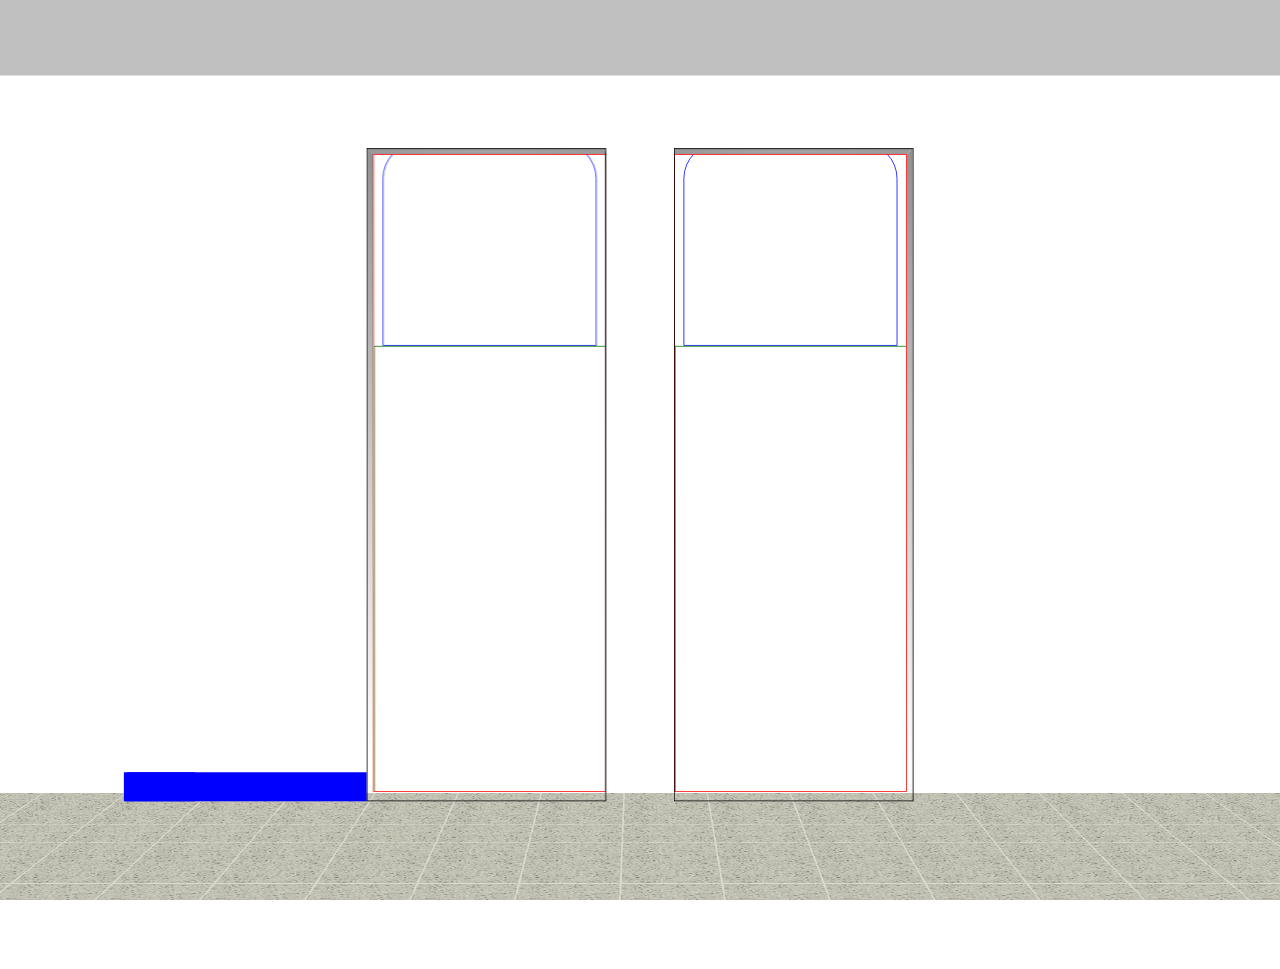
==== commit d14132bf: "new html structure" ====
--- a/app/index.html
+++ b/app/index.html
@@ -1,70 +1,102 @@
 <!doctype html>
-<html class="no-js" lang="">
+<html>
 <head>
-    <meta charset="utf-8">
-    <meta http-equiv="X-UA-Compatible" content="IE=edge,chrome=1">
-    <title>Pater Noster</title>
-    <meta name="description" content="">
+    <title>Paternoster</title>
     <meta name="viewport" content="width=device-width, initial-scale=1">
+    <meta name="description" content="This is an example of a meta description. This will often show up in search results.">
     <link rel="icon" href="img/favicon.gif" type="image/gif">
     <link rel="stylesheet" href="css/main.css">
-    <link rel="stylesheet" href="css/themes/wood/theme.css" data-theme="wood">
-    <script data-main="js/main" src="js/vendor/require.js"></script>
 </head>
-<body>
-    <div class="wrapper">
+<body class="paternoster-room">
 
-        <main class="paternoster">
-            <ul class="content">
-                <li class="asc">
-                    <u>
-                        <i>
-                            <b class="top"></b>
-                            <b class="right"></b>
-                            <b class="bottom"></b>
-                            <b class="left"></b>
+    <!-- sides -->
+    <aside class="top"></aside>
+    <aside class="back"></aside>
+    <aside class="bottom"></aside>
 
-                            <u class="wood">
-                                <s></s>
-                                <i>
-                                    <b class="top"><s></s></b>
-                                    <b class="right"><s></s></b>
-                                    <b class="bottom"><s></s></b>
-                                    <b class="left"><s></s></b>
-                                    <b class="back"><s></s></b>
-                                    <b class="front"><s></s></b>
-                                </i>
-                            </u>
+    <!-- s'kirting boards -->
+    <kbd></kbd>
+    <kbd></kbd>
+    <!--kbd></kbd-->
 
-                        </i>
-                    </u>
-                </li>
-                <li class="desc">
-                    <u>
-                        <i>
-                            <b class="top"></b>
-                            <b class="right"></b>
-                            <b class="bottom"></b>
-                            <b class="left"></b>
+    <!-- apertures -->
+    <a>
 
-                            <u class="brick">
-                                <s></s>
-                                <i>
-                                    <b class="top"><s></s></b>
-                                    <b class="right"><s></s></b>
-                                    <b class="bottom"><s></s></b>
-                                    <b class="left"><s></s></b>
-                                    <b class="back"><s></s></b>
-                                    <b class="front"><s></s></b>
-                                </i>
-                            </u>
-                        </i>
-                    </u>
-                </li>
-            </ul>
-        </main>
-    </div>
-    <footer>
-    </footer>
+        <!-- shadows -->
+        <s class="top"></s>
+        <s class="right"></s>
+        <s class="left"></s>
+
+        <!-- queue of cages -->
+        <q>
+            <!-- unit/cage -->
+            <u class="wood">
+
+                <!-- upper skirting -->
+                <sup></sup>
+
+                <!-- inner part -->
+                <i>
+
+                    <!-- boards + shadows -->
+                    <b class="top"><s></s></b>
+                    <b class="right"><s></s></b>
+                    <b class="bottom"><s></s></b>
+                    <b class="left"><s></s></b>
+                    <b class="back"><s></s></b>
+                    <b class="front"><s></s></b>
+                </i>
+
+                <!-- lower skirting -->
+                <sub></sub>
+            </u>
+            <u class="wood">
+                <sup></sup>
+                <i>
+                    <b class="top"><s></s></b>
+                    <b class="right"><s></s></b>
+                    <b class="bottom"><s></s></b>
+                    <b class="left"><s></s></b>
+                    <b class="back"><s></s></b>
+                    <b class="front"><s></s></b>
+                </i>
+                <sub></sub>
+            </u>
+        </q>
+    </a>
+
+    <a>
+        <s class="top"></s>
+        <s class="right"></s>
+        <s class="left"></s>
+        <q>
+
+            <u class="wood">
+                <sup></sup>
+                <i>
+                    <b class="top"><s></s></b>
+                    <b class="right"><s></s></b>
+                    <b class="bottom"><s></s></b>
+                    <b class="left"><s></s></b>
+                    <b class="back"><s></s></b>
+                    <b class="front"><s></s></b>
+                </i>
+                <sub></sub>
+            </u>
+
+            <u class="wood">
+                <sup></sup>
+                <i>
+                    <b class="top"><s></s></b>
+                    <b class="right"><s></s></b>
+                    <b class="bottom"><s></s></b>
+                    <b class="left"><s></s></b>
+                    <b class="back"><s></s></b>
+                    <b class="front"><s></s></b>
+                </i>
+                <sub></sub>
+            </u>
+        </q>
+    </a>
 </body>
 </html>
--- a/app/css/main.css
+++ b/app/css/main.css
@@ -1,561 +1,157 @@
-html {
-  font-size: 62.5%;
-  line-height: 1.4;
+html, body {
+  padding: 0;
+  margin: 0;
+  height: 100vh;
+  width: 100vw;
   box-sizing: border-box;
-  background-size: cover;
-  height: 100%;
-  position: relative;
-}
-
-body {
-  color: #333;
-  font: normal 1.4rem/1.4 "Helvetica Neue", Helvetica, Arial, sans-serif;
-  margin: 0;
-  padding: 0;
-  position: relative;
-  height: 100%;
-  z-index: 0;
-  background: #fff;
-}
+  overflow: hidden; }
 
 *, *:before, *:after {
-  box-sizing: border-box;
-}
+  box-sizing: inherit;
+  content: none; }
 
-address, article, aside, audio, blockquote, dd, div, dl, fieldset, figcaption, figure, footer, form, h1, h2, h3, h4, h5, h6, header,
-hr, noscript, ol, output, p, pre, section, summary, ul, main {
-  margin-top: 0;
-  padding-top: 0;
-  padding-bottom: 0;
-  white-space: normal;
-}
-
-h1 {
-  font-size: 2rem;
-  margin: 0.67rem 0;
-}
-
-h2 {
-  font-size: 1.5rem;
-  margin: 0.83rem 0;
-}
-
-h3 {
-  font-size: 1.17rem;
-  margin: 1rem 0;
-}
-
-h4 {
-  font-size: 1rem;
-  margin: 1.33rem 0;
-}
-
-h5 {
-  font-size: 0.83rem;
-  margin: 1.67rem 0;
-}
-
-h6 {
-  font-size: 0.67rem;
-  margin: 2.33rem 0;
-}
-
-blockquote {
-  margin: 1rem 40px;
-}
-
-blockquote, dd, dl, fieldset, figure, h1, h2, h3, h4, h5, h6,
-hr, ol, p, pre, ul {
-  display: block;
-  margin-bottom: 10px;
-  white-space: normal;
-}
-
-h1, h2, h3, h4, h5, h6 {
-  font-weight: normal;
-  font-style: normal;
-}
-
-iframe {
-  border: none;
-}
-
-audio,
-canvas,
-video,
-svg {
-  display: inline-block;
-  vertical-align: middle;
-}
-
-a {
-  cursor: pointer;
-  background: transparent;
-  text-decoration: none;
-  outline: 0;
-  color: #2B518A;
-}
-a:focus {
-  outline: thin dotted;
-}
-a:hover {
-  text-decoration: underline;
-  color: #2d538b;
-}
-a:hover:before, a:hover:after {
-  text-decoration: none !important;
-}
-a.block {
-  color: #333;
-  text-decoration: none;
-  display: block;
-}
-
-code, pre, samp {
-  font-family: Consolas, "Andale Mono WT", "Andale Mono", "Lucida Console", "Lucida Sans Typewriter", "DejaVu Sans Mono", "Bitstream Vera Sans Mono", "Liberation Mono", "Nimbus Mono L", Monaco, "Courier New", Courier, monospace;
-  font-size: 1.4rem;
-}
-
-pre {
-  white-space: pre-wrap;
-  word-wrap: break-word;
-}
-
-code {
-  background: #ddd;
-  padding: 2px 6px;
-  display: inline-block;
-  margin: 0 3px;
-  border-radius: 2px;
-}
-
-hr {
-  display: block;
-  height: 1px;
-  border: 0;
-  border-top: 1px solid #ccc;
-  margin: 1em 0;
-  padding: 0;
-}
-
-q {
-  quotes: "\201C" "\201D" "\2018" "\2019";
-}
-q:before, q:after {
-  content: '';
-}
-
-small {
-  font-size: 1.1rem;
-}
-
-sub,
-sup {
-  font-size: .75rem;
-  line-height: 0;
-  position: relative;
-  vertical-align: baseline;
-}
-
-sup {
-  top: -0.5rem;
-}
-
-sub {
-  bottom: -0.25rem;
-}
-
-img {
-  border: 0;
-  max-width: 100%;
-}
-
-svg:not(:root) {
-  overflow: hidden;
-}
-
-fieldset {
-  border: 0;
-  margin: 0;
-  padding: 0;
-}
-
-legend {
-  border: 0;
-  padding: 0;
-}
-
-textarea {
-  overflow: auto;
-  vertical-align: top;
-  resize: vertical;
-}
-
-label, button {
-  cursor: pointer;
-}
-
-button {
-  vertical-align: middle;
-  outline: 0;
-  overflow: visible;
-  border: none;
-}
-
-button,
-input,
-select,
-textarea {
-  font-family: "Helvetica Neue", Helvetica, Arial, sans-serif;
-  font-weight: normal;
-  line-height: normal;
-  text-transform: none;
-  vertical-align: baseline;
-}
-
-button,
-html input[type="button"],
-input[type="reset"],
-input[type="submit"] {
-  -webkit-appearance: button;
-  cursor: pointer;
-}
-
-input {
-  border: 1px solid #ddd;
-  border-radius: 1px;
-}
-
-select {
-  max-width: 100%;
-}
-
-audio:not([controls]),
-[hidden], template,
-.hidden, .deleted,
-.js, .js-hide {
-  display: none !important;
-}
-
-.visuallyhidden {
-  border: 0;
-  clip: rect(0 0 0 0);
-  height: 1px;
-  margin: -1px;
-  overflow: hidden;
-  padding: 0;
-  position: absolute;
-  width: 1px;
-}
-.visuallyhidden.focusable:active, .visuallyhidden.focusable:focus {
-  clip: auto;
-  height: auto;
-  margin: 0;
-  overflow: visible;
-  position: static;
-  width: auto;
-}
-
-.invisible {
-  visibility: hidden;
-}
-
-.viewport-hidden {
-  position: absolute;
-  left: -10000px;
-  top: -10000px;
-}
-
-.truncate {
-  white-space: nowrap;
-  overflow: hidden;
-  text-overflow: ellipsis;
-}
-
-.disabled, *:disabled {
-  cursor: default;
-  opacity: .7;
-}
-
-@-webkit-keyframes pnMoveUp {
-  0% {
-    margin-top: 0;
-  }
-  100% {
-    margin-top: -407.91209%;
-  }
-}
-@keyframes pnMoveUp {
-  0% {
-    margin-top: 0;
-  }
-  100% {
-    margin-top: -407.91209%;
-  }
-}
-@-webkit-keyframes pnMoveDown {
-  0% {
-    margin-top: -407.91209%;
-  }
-  100% {
-    margin-top: 0;
-  }
-}
-@keyframes pnMoveDown {
-  0% {
-    margin-top: -407.91209%;
-  }
-  100% {
-    margin-top: 0;
-  }
-}
-@-webkit-keyframes pnMoveDownPersp {
-  0% {
-    -webkit-perspective-origin: 50% 25%;
-    perspective-origin: 50% 25%;
-  }
-  100% {
-    -webkit-perspective-origin: 50% 100%;
-    perspective-origin: 50% 100%;
-  }
-}
-@keyframes pnMoveDownPersp {
-  0% {
-    -webkit-perspective-origin: 50% 25%;
-    perspective-origin: 50% 25%;
-  }
-  100% {
-    -webkit-perspective-origin: 50% 100%;
-    perspective-origin: 50% 100%;
-  }
-}
-.paternoster {
-  position: relative;
-  margin: auto;
-  max-width: 675px;
-  max-height: 88%;
-  overflow: hidden;
-  position: relative;
-  z-index: 50;
-}
-.paternoster:before {
-  display: block;
-  content: "";
-  width: 100%;
-  padding-top: 88.88889%;
-}
-.paternoster > .content {
-  position: absolute;
-  top: 0;
-  left: 0;
-  right: 0;
-  bottom: 0;
-}
-.paternoster ul, .paternoster li, .paternoster aside, .paternoster u, .paternoster i, .paternoster b, .paternoster s {
-  display: block;
+a, aside, b, i, ins, kbd, q, s, sup, sub, u {
   padding: 0;
   margin: 0;
   list-style: none;
-}
-.paternoster ul {
-  display: -webkit-flex;
-  display: flex;
-  -webkit-direction: row;
-  direction: row;
-  -webkit-flex-wrap: nowrap;
-  flex-wrap: nowrap;
-  -webkit-justify-content: flex-start;
-  justify-content: flex-start;
-  -webkit-align-content: flex-start;
-  align-content: flex-start;
-  flex-align: stretch;
-  -webkit-align-items: stretch;
-  align-items: stretch;
-}
-.paternoster li {
-  -ms-order: 0;
-  -webkit-order: 0;
-  order: 0;
-  flex-item-align: stretch;
-  -ms-flex-item-align: stretch;
-  -webkit-align-self: stretch;
-  align-self: stretch;
-  -ms-flex: 0 0 42.12963%;
-  -webkit-flex: 0 0 42.12963%;
-  flex: 0 0 42.12963%;
-  height: 100%;
-}
-.paternoster u {
-  width: 100%;
-  height: 100%;
-  position: relative;
-  border-bottom: none;
-  -webkit-perspective-origin: 50% 50%;
-  perspective-origin: 50% 50%;
-}
-.paternoster u u {
-  height: 100%;
-  padding: 3.51648%;
-  position: relative;
   border: none;
-  transform: translateZ(-54px);
-}
-.paternoster u u::before, .paternoster u u::after {
-  content: '';
-  position: absolute;
-  left: 3.51648%;
-  width: 92.96703%;
-  height: 1.75824%;
-  z-index: 52;
-  border-left: 1px rgba(0, 0, 0, 0.7) solid;
-  border-right: 1px rgba(0, 0, 0, 0.7) solid;
-}
-.paternoster u u::before {
-  top: 0;
-  border-bottom: 1px rgba(0, 0, 0, 0.3) solid;
-}
-.paternoster u u::after {
-  bottom: 0;
-  border-top: 1px rgba(0, 0, 0, 0.3) solid;
-}
-.paternoster u u > s {
-  margin-top: -3.51648%;
-  margin-left: -3.51648%;
-  z-index: 53;
-}
-.paternoster u u b.right, .paternoster u u b.left, .paternoster u u b.back, .paternoster u u b.front {
-  width: 100%;
-  height: 100%;
-}
-.paternoster u u b.top, .paternoster u u b.bottom {
-  height: 45.5819%;
-}
-.paternoster u u b.back {
-  -webkit-transform: rotateY(180deg) translateZ(264.375px);
-  transform: rotateY(180deg) translateZ(264.375px);
-}
-.paternoster u s {
-  position: absolute;
-  width: 100%;
-  height: 100%;
-}
-.paternoster u i {
-  height: 100%;
-  width: 100%;
-  position: relative;
-  z-index: 54;
-  -webkit-perspective: 800px;
-  perspective: 800px;
-  -webkit-transform-style: preserve-3d;
-  transform-style: preserve-3d;
-  -webkit-backface-visibility: visible;
-  backface-visibility: visible;
-}
-.paternoster u b {
-  display: block;
-  position: absolute;
-  width: 100%;
-}
-.paternoster u b.right, .paternoster u b.left, .paternoster u b.back, .paternoster u b.front {
-  height: 100%;
-  width: 18%;
-}
-.paternoster u b.top, .paternoster u b.bottom {
-  height: 9%;
-}
-.paternoster u b.top {
-  -webkit-transform-origin: top center;
-  transform-origin: top center;
-  -webkit-transform: rotateX(-90deg);
-  transform: rotateX(-90deg);
-  background: radial-gradient(ellipse farthest-corner at center, rgba(0, 0, 0, 0.35) 0%, rgba(0, 0, 0, 0.4) 75%);
-  border-left: 1px solid rgba(0, 0, 0, 0.4);
-  border-right: 1px solid rgba(0, 0, 0, 0.4);
-}
-.paternoster u b.right {
-  border-right-color: rgba(0, 0, 0, 0.7);
+  text-decoration: none;
+  display: block; }
+
+.right {
   -webkit-transform-origin: right center;
   transform-origin: right center;
-  -webkit-transform: rotateY(-90deg);
-  transform: rotateY(-90deg);
-  left: auto;
+  -webkit-transform: rotateY(270deg);
+  transform: rotateY(270deg);
+  position: absolute;
   right: 0;
-  background: linear-gradient(-14deg, transparent 0%, transparent 96%, rgba(0, 0, 0, 0.43) 100%), linear-gradient(0deg, rgba(0, 0, 0, 0.25), rgba(0, 0, 0, 0.38)), url(img/wallpaper.png);
-}
-.paternoster u b.left {
-  border-left-color: rgba(0, 0, 0, 0.7);
+  height: 100%; }
+
+.left {
   -webkit-transform-origin: left center;
   transform-origin: left center;
   -webkit-transform: rotateY(90deg);
   transform: rotateY(90deg);
-  background: linear-gradient(14deg, transparent 0%, transparent 96%, rgba(0, 0, 0, 0.43) 100%), linear-gradient(0deg, rgba(0, 0, 0, 0.25), rgba(0, 0, 0, 0.38)), url(img/wallpaper.png);
-}
-.paternoster u b.bottom {
-  top: auto;
-  bottom: 0;
+  position: absolute;
+  left: 0;
+  height: 100%; }
+
+.top {
+  -webkit-transform-origin: top center;
+  transform-origin: top center;
+  -webkit-transform: rotateX(270deg);
+  transform: rotateX(270deg);
+  position: absolute;
+  top: 0;
+  width: 100%; }
+
+.bottom {
   -webkit-transform-origin: bottom center;
   transform-origin: bottom center;
   -webkit-transform: rotateX(90deg);
   transform: rotateX(90deg);
-  background: linear-gradient(180deg, rgba(0, 0, 0, 0.15), transparent), url(img/floortile.png);
-  border-left: 1px solid rgba(0, 0, 0, 0.2);
-  border-right: 1px solid rgba(0, 0, 0, 0.2);
-}
-.paternoster .asc {
-  margin-right: 15.74074%;
-}
-.paternoster .asc u:first-of-type {
-  margin-top: 0%;
-}
-.paternoster .desc u:first-of-type {
-  margin-top: 0;
-}
-
-body {
-  min-height: 100vh;
-  background: transparent;
-}
-body > .wrapper {
-  background: linear-gradient(0deg, transparent 0%, rgba(0, 0, 0, 0.3) 100%), url(img/wallpaper.png);
-  position: relative;
-  padding-top: 6%;
-  z-index: 1;
-}
-body > .wrapper:after {
-  content: '';
-  width: 100%;
-  position: absolute;
-  bottom: 0px;
-  height: 30px;
-  z-index: 1;
-  background: linear-gradient(to bottom, rgba(255, 255, 255, 0.4) 0%, transparent 19%, transparent 100%), #845E45 url("themes/wood/img/top-bottom.jpg") repeat-x;
-}
-body > footer {
-  z-index: 0;
   position: absolute;
   bottom: 0;
-  height: 200vh;
+  width: 100%; }
+
+.back, .front {
+  position: absolute;
   width: 100%;
-  overflow-x: hidden;
-  -webkit-perspective: 150vh;
-  perspective: 150vh;
+  height: 100%; }
+
+a, aside, kbd {
+  position: absolute; }
+
+.paternoster-room {
+  width: 100vw;
+  height: 100vh;
+  overflow: hidden;
+  position: relative;
+  -webkit-perspective-origin: 50% 43.33333%;
+  perspective-origin: 50% 43.33333%;
+  -webkit-perspective: 250vh;
+  perspective: 250vh;
   -webkit-transform-style: preserve-3d;
   transform-style: preserve-3d;
   -webkit-backface-visibility: visible;
-  backface-visibility: visible;
-}
-body > footer::after {
-  -webkit-transform-origin: bottom center;
-  transform-origin: bottom center;
-  -webkit-transform: rotateX(90deg);
-  transform: rotateX(90deg);
-  content: '';
-  display: block;
-  position: absolute;
+  backface-visibility: visible; }
+  .paternoster-room > .back {
+    background: transparent;
+    height: 100vh;
+    width: 200vw;
+    left: -50%;
+    -webkit-transform: translateZ(-60vh);
+    transform: translateZ(-60vh); }
+  .paternoster-room > .top, .paternoster-room > .bottom {
+    width: 200%;
+    left: -50%; }
+  .paternoster-room > .top {
+    background: silver;
+    height: 60vh; }
+  .paternoster-room > .bottom {
+    background: url(img/floortile.png);
+    height: calc(60vh + 6.66667vh); }
+  .paternoster-room kbd {
+    bottom: 0;
+    position: absolute;
+    background: blue;
+    height: 4vh;
+    -webkit-transform: translateZ(-60vh);
+    transform: translateZ(-60vh); }
+    .paternoster-room kbd:nth-of-type(1) {
+      width: calc(50% - 37.66667vh);
+      left: 0vh; }
+    .paternoster-room kbd:nth-of-type(2) {
+      width: 9.33333vh;
+      left: calc(50vw - 70.66667vh); }
+    .paternoster-room kbd:nth-of-type(3) {
+      width: 37.66667vh;
+      left: calc(50vw - 37.66667vh); }
+
+.paternoster-room a {
+  border: 1px #000 solid;
+  width: 33vh;
+  height: 90vh;
+  top: 10.0vh;
+  left: calc(50% + 4.66667vh);
+  -webkit-transform-style: preserve-3d;
+  transform-style: preserve-3d;
+  -webkit-transform: translateZ(-60vh);
+  transform: translateZ(-60vh); }
+  .paternoster-room a:first-of-type {
+    left: calc(50% - 37.66667vh); }
+  .paternoster-room a s.top, .paternoster-room a s.bottom {
+    height: 6.66667vh; }
+  .paternoster-room a s.left, .paternoster-room a s.right {
+    width: 6.66667vh; }
+  .paternoster-room a s.top {
+    background: radial-gradient(ellipse farthest-corner at center, rgba(0, 0, 0, 0.35) 0%, rgba(0, 0, 0, 0.4) 75%); }
+  .paternoster-room a s.right {
+    background: linear-gradient(-14deg, transparent 0%, transparent 6%, rgba(0, 0, 0, 0.43) 100%); }
+  .paternoster-room a s.left {
+    background: linear-gradient(14deg, transparent 0%, transparent 6%, rgba(0, 0, 0, 0.43) 100%); }
+
+.paternoster-room q {
+  border: 1px red solid;
+  -webkit-transform: translateZ(-6.66667vh);
+  transform: translateZ(-6.66667vh);
+  width: 100%;
   height: 100%;
-  width: 200%;
-  left: -50%;
-  background: url(img/floortile.png);
-}
+  overflow: hidden; }
+  .paternoster-room q i {
+    width: 33vh;
+    height: 76.33333vh;
+    border: 1px green solid; }
+  .paternoster-room q sup, .paternoster-room q sub {
+    width: 30.08333vh;
+    height: 28.5vh;
+    margin: auto; }
+  .paternoster-room q sup {
+    border-radius: 5vh 5vh 0 0;
+    margin-top: -1.66667vh;
+    border: 1px blue solid; }
+  .paternoster-room q sub {
+    border-radius: 0 0 5vh 5vh;
+    border: 1px violet solid; }
 
 /*# sourceMappingURL=main.css.map */
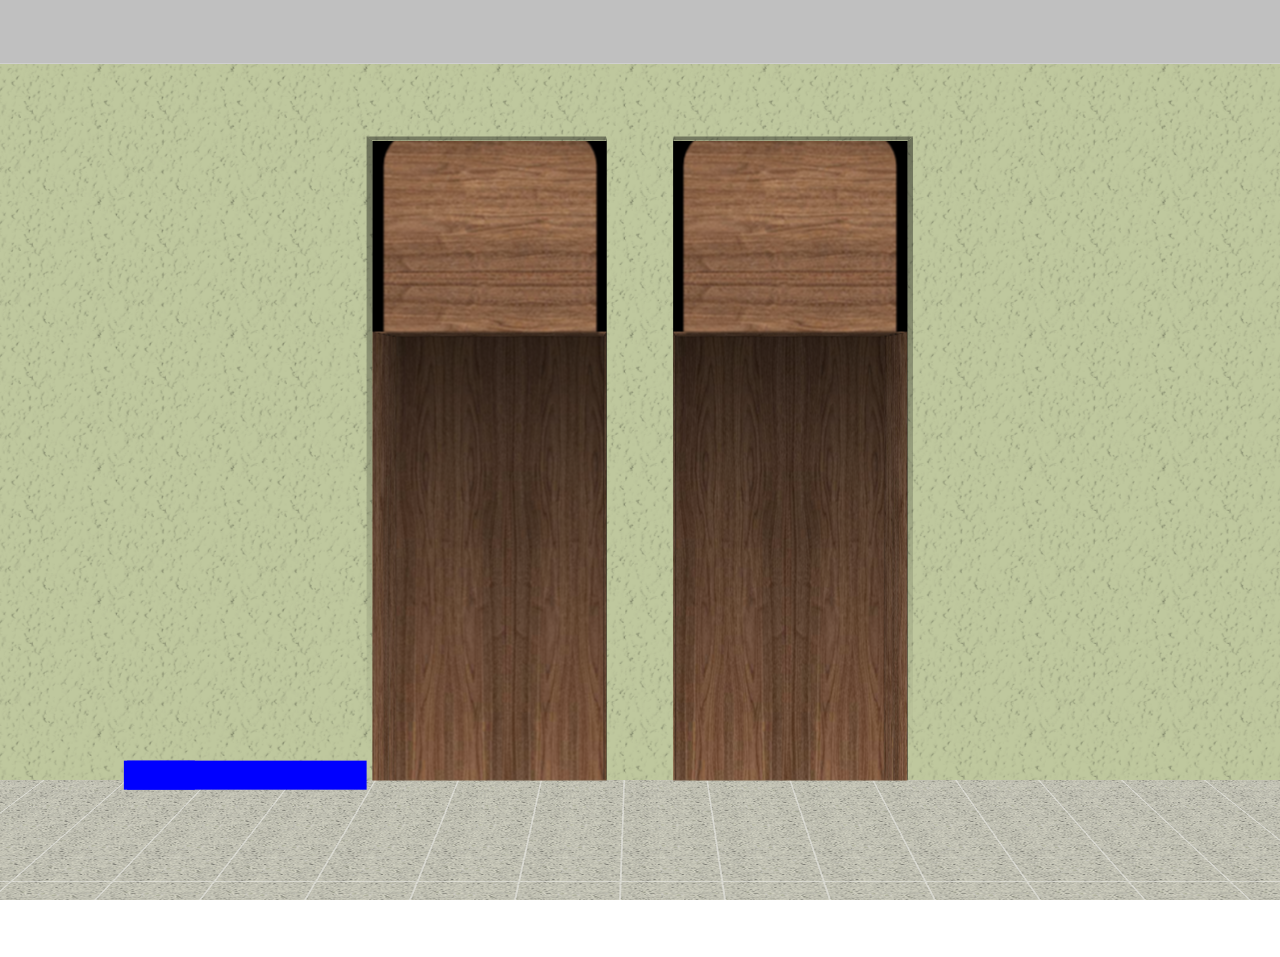
==== commit 6b097949: "re-added theme" ====
--- a/app/index.html
+++ b/app/index.html
@@ -6,6 +6,7 @@
     <meta name="description" content="This is an example of a meta description. This will often show up in search results.">
     <link rel="icon" href="img/favicon.gif" type="image/gif">
     <link rel="stylesheet" href="css/main.css">
+    <link rel="stylesheet" href="css/themes/wood/theme.css">
 </head>
 <body class="paternoster-room">
 
@@ -39,12 +40,12 @@
                 <i>
 
                     <!-- boards + shadows -->
+                    <b class="back"><s></s></b>
                     <b class="top"><s></s></b>
                     <b class="right"><s></s></b>
                     <b class="bottom"><s></s></b>
                     <b class="left"><s></s></b>
-                    <b class="back"><s></s></b>
-                    <b class="front"><s></s></b>
+                    <!--b class="front"><s></s></b-->
                 </i>
 
                 <!-- lower skirting -->
--- a/app/css/main.css
+++ b/app/css/main.css
@@ -62,13 +62,33 @@
 a, aside, kbd {
   position: absolute; }
 
+@-webkit-keyframes pnMoveUp {
+  0% {
+    margin-top: 0; }
+  100% {
+    margin-top: -130.33333vh; } }
+@keyframes pnMoveUp {
+  0% {
+    margin-top: 0; }
+  100% {
+    margin-top: -130.33333vh; } }
+@-webkit-keyframes pnMoveDown {
+  0% {
+    margin-top: 3.105; }
+  100% {
+    margin-top: 0; } }
+@keyframes pnMoveDown {
+  0% {
+    margin-top: 3.105; }
+  100% {
+    margin-top: 0; } }
 .paternoster-room {
   width: 100vw;
   height: 100vh;
   overflow: hidden;
   position: relative;
-  -webkit-perspective-origin: 50% 43.33333%;
-  perspective-origin: 50% 43.33333%;
+  -webkit-perspective-origin: 50% 36.66667%;
+  perspective-origin: 50% 36.66667%;
   -webkit-perspective: 250vh;
   perspective: 250vh;
   -webkit-transform-style: preserve-3d;
@@ -76,7 +96,7 @@
   -webkit-backface-visibility: visible;
   backface-visibility: visible; }
   .paternoster-room > .back {
-    background: transparent;
+    background: url(img/wallpaper.png);
     height: 100vh;
     width: 200vw;
     left: -50%;
@@ -107,51 +127,99 @@
     .paternoster-room kbd:nth-of-type(3) {
       width: 37.66667vh;
       left: calc(50vw - 37.66667vh); }
-
-.paternoster-room a {
-  border: 1px #000 solid;
-  width: 33vh;
-  height: 90vh;
-  top: 10.0vh;
-  left: calc(50% + 4.66667vh);
-  -webkit-transform-style: preserve-3d;
-  transform-style: preserve-3d;
-  -webkit-transform: translateZ(-60vh);
-  transform: translateZ(-60vh); }
-  .paternoster-room a:first-of-type {
-    left: calc(50% - 37.66667vh); }
-  .paternoster-room a s.top, .paternoster-room a s.bottom {
-    height: 6.66667vh; }
-  .paternoster-room a s.left, .paternoster-room a s.right {
-    width: 6.66667vh; }
-  .paternoster-room a s.top {
-    background: radial-gradient(ellipse farthest-corner at center, rgba(0, 0, 0, 0.35) 0%, rgba(0, 0, 0, 0.4) 75%); }
-  .paternoster-room a s.right {
-    background: linear-gradient(-14deg, transparent 0%, transparent 6%, rgba(0, 0, 0, 0.43) 100%); }
-  .paternoster-room a s.left {
-    background: linear-gradient(14deg, transparent 0%, transparent 6%, rgba(0, 0, 0, 0.43) 100%); }
-
-.paternoster-room q {
-  border: 1px red solid;
-  -webkit-transform: translateZ(-6.66667vh);
-  transform: translateZ(-6.66667vh);
-  width: 100%;
-  height: 100%;
-  overflow: hidden; }
-  .paternoster-room q i {
+  .paternoster-room a {
+    width: 33vh;
+    height: 90vh;
+    top: 10.0vh;
+    left: calc(50% + 4.66667vh);
+    -webkit-transform-style: preserve-3d;
+    transform-style: preserve-3d;
+    -webkit-transform: translateZ(-60vh);
+    transform: translateZ(-60vh); }
+    .paternoster-room a:first-of-type {
+      left: calc(50% - 37.66667vh); }
+    .paternoster-room a s.top, .paternoster-room a s.bottom {
+      height: 6.66667vh; }
+    .paternoster-room a s.left, .paternoster-room a s.right {
+      width: 6.66667vh; }
+    .paternoster-room a s.top {
+      background: radial-gradient(ellipse farthest-corner at center, rgba(0, 0, 0, 0.35) 0%, rgba(0, 0, 0, 0.4) 75%); }
+    .paternoster-room a s.right {
+      background: linear-gradient(-14deg, transparent 0%, transparent 6%, rgba(0, 0, 0, 0.43) 100%); }
+    .paternoster-room a s.left {
+      background: linear-gradient(14deg, transparent 0%, transparent 6%, rgba(0, 0, 0, 0.43) 100%); }
+  .paternoster-room a:first-of-type q {
+    -webkit-perspective-origin: 90% 36.66667%;
+    perspective-origin: 90% 36.66667%;
+    -webkit-perspective: 250vh;
+    perspective: 250vh;
+    -webkit-transform-style: preserve-3d;
+    transform-style: preserve-3d;
+    -webkit-backface-visibility: visible;
+    backface-visibility: visible; }
+    .paternoster-room a:first-of-type q u:first-of-type {
+      animation: pnMoveUp 20s infinite linear; }
+  .paternoster-room q {
+    -webkit-transform: translateZ(-6.66667vh);
+    transform: translateZ(-6.66667vh);
+    -webkit-perspective-origin: 10% 36.66667%;
+    perspective-origin: 10% 36.66667%;
+    -webkit-perspective: 250vh;
+    perspective: 250vh;
+    -webkit-transform-style: preserve-3d;
+    transform-style: preserve-3d;
+    -webkit-backface-visibility: visible;
+    backface-visibility: visible;
+    width: 100%;
+    height: 100%;
+    overflow: hidden;
+    background: black;
+    position: relative; }
+  .paternoster-room u {
+    transform-style: preserve-3d; }
+    .paternoster-room u:first-of-type {
+      animation: pnMoveDown 20s infinite linear; }
+  .paternoster-room i {
     width: 33vh;
     height: 76.33333vh;
-    border: 1px green solid; }
-  .paternoster-room q sup, .paternoster-room q sub {
+    position: relative;
+    transform-style: preserve-3d; }
+  .paternoster-room sup, .paternoster-room sub {
     width: 30.08333vh;
     height: 28.5vh;
-    margin: auto; }
-  .paternoster-room q sup {
+    margin: auto;
+    background: url("themes/wood/img/top-bottom.jpg");
+    box-shadow: 3px 3px 3px rgba(0, 0, 0, 0.5); }
+  .paternoster-room sup {
     border-radius: 5vh 5vh 0 0;
     margin-top: -1.66667vh;
-    border: 1px blue solid; }
-  .paternoster-room q sub {
+    background-color: #666;
+    -webkit-transform: translateZ(-1.33333vh);
+    transform: translateZ(-1.33333vh); }
+  .paternoster-room sub {
     border-radius: 0 0 5vh 5vh;
-    border: 1px violet solid; }
+    background-color: #999;
+    -webkit-transform: translateZ(-0.66667vh);
+    transform: translateZ(-0.66667vh); }
+  .paternoster-room b.top, .paternoster-room b.bottom {
+    height: 33vh; }
+  .paternoster-room b.left, .paternoster-room b.right {
+    width: 33vh; }
+  .paternoster-room b.top {
+    background: yellow; }
+  .paternoster-room b.bottom {
+    background: green; }
+  .paternoster-room b.right {
+    background: blue; }
+  .paternoster-room b.left {
+    background: red; }
+  .paternoster-room b.back {
+    background: url(themes/wood/img/front-back-sides.jpg);
+    -webkit-transform: translateZ(-31.66667vh);
+    transform: translateZ(-31.66667vh); }
+  .paternoster-room b s {
+    position: absolute;
+    width: 100%;
+    height: 100%; }
 
 /*# sourceMappingURL=main.css.map */
--- a/app/css/themes/wood/theme.css
+++ b/app/css/themes/wood/theme.css
@@ -0,0 +1,23 @@
+/* Theme: Wood */
+.paternoster-room q u.wood b.right {
+  background:  url(img/front-back-sides.jpg) 0 0 / cover; }
+  .paternoster-room q u.wood b.right s {
+    background:  linear-gradient(135deg, rgba(0, 0, 0, 0.68), transparent); }
+.paternoster-room q u.wood b.left {
+  background:  url(img/front-back-sides.jpg) 0 0 / cover; }
+  .paternoster-room q u.wood b.left s {
+    background:  linear-gradient(-135deg, rgba(0, 0, 0, 0.68), transparent); }
+.paternoster-room q u.wood b.back {
+  background:  url(img/front-back-sides.jpg) 0 0 / cover; }
+  .paternoster-room q u.wood b.back s {
+    background:  linear-gradient(180deg, rgba(0, 0, 0, 0.68), transparent); }
+.paternoster-room q u.wood b.top {
+  background:  url(img/top-bottom.jpg) 0 0 / contain; }
+  .paternoster-room q u.wood b.top s {
+    background:  linear-gradient(0deg, rgba(0, 0, 0, 0.68), rgba(0, 0, 0, 0.2)); }
+.paternoster-room q u.wood b.bottom {
+  background:  url(img/top-bottom.jpg) 0 0 / contain; }
+  .paternoster-room q u.wood b.bottom s {
+    background:  linear-gradient(180deg, rgba(0, 0, 0, 0.2), transparent); }
+
+/*# sourceMappingURL=theme.css.map */
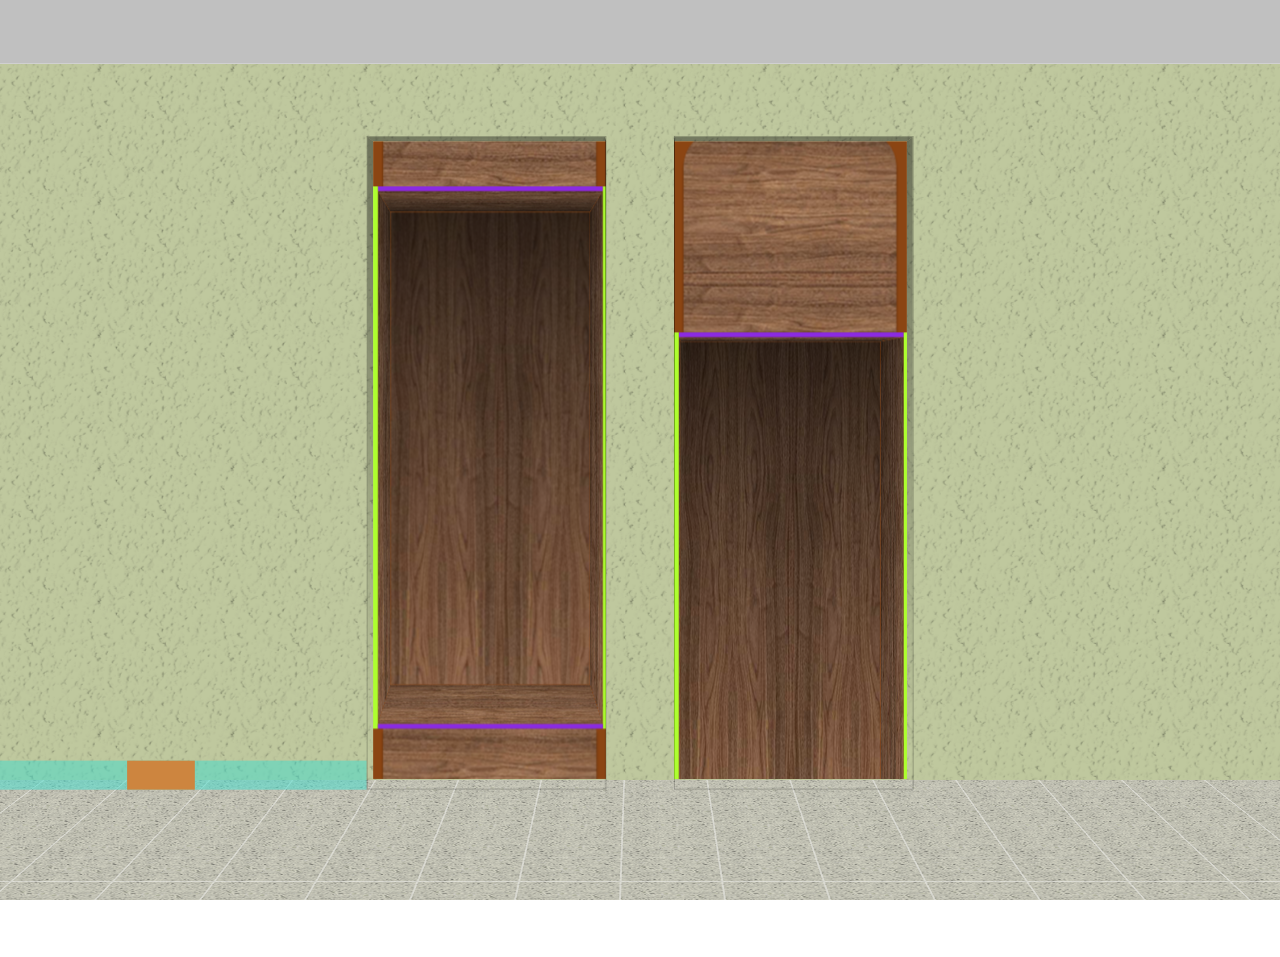
==== commit ae2b4bb9: "added material thickness" ====
--- a/app/index.html
+++ b/app/index.html
@@ -18,7 +18,7 @@
     <!-- s'kirting boards -->
     <kbd></kbd>
     <kbd></kbd>
-    <!--kbd></kbd-->
+    <kbd></kbd>
 
     <!-- apertures -->
     <a>
--- a/app/css/main.css
+++ b/app/css/main.css
@@ -4,11 +4,13 @@
   height: 100vh;
   width: 100vw;
   box-sizing: border-box;
-  overflow: hidden; }
+  overflow: hidden;
+}
 
 *, *:before, *:after {
   box-sizing: inherit;
-  content: none; }
+  content: none;
+}
 
 a, aside, b, i, ins, kbd, q, s, sup, sub, u {
   padding: 0;
@@ -16,7 +18,8 @@
   list-style: none;
   border: none;
   text-decoration: none;
-  display: block; }
+  display: block;
+}
 
 .right {
   -webkit-transform-origin: right center;
@@ -25,7 +28,8 @@
   transform: rotateY(270deg);
   position: absolute;
   right: 0;
-  height: 100%; }
+  height: 100%;
+}
 
 .left {
   -webkit-transform-origin: left center;
@@ -34,7 +38,8 @@
   transform: rotateY(90deg);
   position: absolute;
   left: 0;
-  height: 100%; }
+  height: 100%;
+}
 
 .top {
   -webkit-transform-origin: top center;
@@ -43,7 +48,8 @@
   transform: rotateX(270deg);
   position: absolute;
   top: 0;
-  width: 100%; }
+  width: 100%;
+}
 
 .bottom {
   -webkit-transform-origin: bottom center;
@@ -52,36 +58,51 @@
   transform: rotateX(90deg);
   position: absolute;
   bottom: 0;
-  width: 100%; }
+  width: 100%;
+}
 
 .back, .front {
   position: absolute;
   width: 100%;
-  height: 100%; }
+  height: 100%;
+}
 
 a, aside, kbd {
-  position: absolute; }
+  position: absolute;
+}
 
 @-webkit-keyframes pnMoveUp {
   0% {
-    margin-top: 0; }
+    margin-top: 0;
+  }
   100% {
-    margin-top: -130.33333vh; } }
+    margin-top: -130.33333vh;
+  }
+}
 @keyframes pnMoveUp {
   0% {
-    margin-top: 0; }
+    margin-top: 0;
+  }
   100% {
-    margin-top: -130.33333vh; } }
+    margin-top: -130.33333vh;
+  }
+}
 @-webkit-keyframes pnMoveDown {
   0% {
-    margin-top: 3.105; }
+    margin-top: 3.105;
+  }
   100% {
-    margin-top: 0; } }
+    margin-top: 0;
+  }
+}
 @keyframes pnMoveDown {
   0% {
-    margin-top: 3.105; }
+    margin-top: 3.105;
+  }
   100% {
-    margin-top: 0; } }
+    margin-top: 0;
+  }
+}
 .paternoster-room {
   width: 100vw;
   height: 100vh;
@@ -94,132 +115,210 @@
   -webkit-transform-style: preserve-3d;
   transform-style: preserve-3d;
   -webkit-backface-visibility: visible;
-  backface-visibility: visible; }
-  .paternoster-room > .back {
-    background: url(img/wallpaper.png);
-    height: 100vh;
-    width: 200vw;
-    left: -50%;
-    -webkit-transform: translateZ(-60vh);
-    transform: translateZ(-60vh); }
-  .paternoster-room > .top, .paternoster-room > .bottom {
-    width: 200%;
-    left: -50%; }
-  .paternoster-room > .top {
-    background: silver;
-    height: 60vh; }
-  .paternoster-room > .bottom {
-    background: url(img/floortile.png);
-    height: calc(60vh + 6.66667vh); }
-  .paternoster-room kbd {
-    bottom: 0;
-    position: absolute;
-    background: blue;
-    height: 4vh;
-    -webkit-transform: translateZ(-60vh);
-    transform: translateZ(-60vh); }
-    .paternoster-room kbd:nth-of-type(1) {
-      width: calc(50% - 37.66667vh);
-      left: 0vh; }
-    .paternoster-room kbd:nth-of-type(2) {
-      width: 9.33333vh;
-      left: calc(50vw - 70.66667vh); }
-    .paternoster-room kbd:nth-of-type(3) {
-      width: 37.66667vh;
-      left: calc(50vw - 37.66667vh); }
-  .paternoster-room a {
-    width: 33vh;
-    height: 90vh;
-    top: 10.0vh;
-    left: calc(50% + 4.66667vh);
-    -webkit-transform-style: preserve-3d;
-    transform-style: preserve-3d;
-    -webkit-transform: translateZ(-60vh);
-    transform: translateZ(-60vh); }
-    .paternoster-room a:first-of-type {
-      left: calc(50% - 37.66667vh); }
-    .paternoster-room a s.top, .paternoster-room a s.bottom {
-      height: 6.66667vh; }
-    .paternoster-room a s.left, .paternoster-room a s.right {
-      width: 6.66667vh; }
-    .paternoster-room a s.top {
-      background: radial-gradient(ellipse farthest-corner at center, rgba(0, 0, 0, 0.35) 0%, rgba(0, 0, 0, 0.4) 75%); }
-    .paternoster-room a s.right {
-      background: linear-gradient(-14deg, transparent 0%, transparent 6%, rgba(0, 0, 0, 0.43) 100%); }
-    .paternoster-room a s.left {
-      background: linear-gradient(14deg, transparent 0%, transparent 6%, rgba(0, 0, 0, 0.43) 100%); }
-  .paternoster-room a:first-of-type q {
-    -webkit-perspective-origin: 90% 36.66667%;
-    perspective-origin: 90% 36.66667%;
-    -webkit-perspective: 250vh;
-    perspective: 250vh;
-    -webkit-transform-style: preserve-3d;
-    transform-style: preserve-3d;
-    -webkit-backface-visibility: visible;
-    backface-visibility: visible; }
-    .paternoster-room a:first-of-type q u:first-of-type {
-      animation: pnMoveUp 20s infinite linear; }
-  .paternoster-room q {
-    -webkit-transform: translateZ(-6.66667vh);
-    transform: translateZ(-6.66667vh);
-    -webkit-perspective-origin: 10% 36.66667%;
-    perspective-origin: 10% 36.66667%;
-    -webkit-perspective: 250vh;
-    perspective: 250vh;
-    -webkit-transform-style: preserve-3d;
-    transform-style: preserve-3d;
-    -webkit-backface-visibility: visible;
-    backface-visibility: visible;
-    width: 100%;
-    height: 100%;
-    overflow: hidden;
-    background: black;
-    position: relative; }
-  .paternoster-room u {
-    transform-style: preserve-3d; }
-    .paternoster-room u:first-of-type {
-      animation: pnMoveDown 20s infinite linear; }
-  .paternoster-room i {
-    width: 33vh;
-    height: 76.33333vh;
-    position: relative;
-    transform-style: preserve-3d; }
-  .paternoster-room sup, .paternoster-room sub {
-    width: 30.08333vh;
-    height: 28.5vh;
-    margin: auto;
-    background: url("themes/wood/img/top-bottom.jpg");
-    box-shadow: 3px 3px 3px rgba(0, 0, 0, 0.5); }
-  .paternoster-room sup {
-    border-radius: 5vh 5vh 0 0;
-    margin-top: -1.66667vh;
-    background-color: #666;
-    -webkit-transform: translateZ(-1.33333vh);
-    transform: translateZ(-1.33333vh); }
-  .paternoster-room sub {
-    border-radius: 0 0 5vh 5vh;
-    background-color: #999;
-    -webkit-transform: translateZ(-0.66667vh);
-    transform: translateZ(-0.66667vh); }
-  .paternoster-room b.top, .paternoster-room b.bottom {
-    height: 33vh; }
-  .paternoster-room b.left, .paternoster-room b.right {
-    width: 33vh; }
-  .paternoster-room b.top {
-    background: yellow; }
-  .paternoster-room b.bottom {
-    background: green; }
-  .paternoster-room b.right {
-    background: blue; }
-  .paternoster-room b.left {
-    background: red; }
-  .paternoster-room b.back {
-    background: url(themes/wood/img/front-back-sides.jpg);
-    -webkit-transform: translateZ(-31.66667vh);
-    transform: translateZ(-31.66667vh); }
-  .paternoster-room b s {
-    position: absolute;
-    width: 100%;
-    height: 100%; }
+  backface-visibility: visible;
+}
+.paternoster-room > .back {
+  background: url(img/wallpaper.png);
+  height: 100vh;
+  width: 200vw;
+  left: -50%;
+  -webkit-transform: translateZ(-60vh);
+  transform: translateZ(-60vh);
+}
+.paternoster-room > .top, .paternoster-room > .bottom {
+  width: 200%;
+  left: -50%;
+}
+.paternoster-room > .top {
+  background: silver;
+  height: 60vh;
+}
+.paternoster-room > .bottom {
+  background: url(img/floortile.png);
+  height: calc(60vh + 6.66667vh);
+}
+.paternoster-room kbd {
+  bottom: 0;
+  position: absolute;
+  height: 4vh;
+  -webkit-transform: translateZ(-60vh);
+  transform: translateZ(-60vh);
+}
+.paternoster-room kbd:nth-of-type(1) {
+  background: turquoise;
+  width: calc(100% - 37.66667vh);
+  left: calc(-50% - 0vh);
+  opacity: .5;
+}
+.paternoster-room kbd:nth-of-type(2) {
+  background: peru;
+  width: 9.33333vh;
+  left: calc(50vw - 70.66667vh);
+}
+.paternoster-room kbd:nth-of-type(3) {
+  background: firebrick;
+  width: 37.66667vh;
+  left: calc(-100vw - 37.66667vh);
+  opacity: 0.5;
+}
+.paternoster-room a {
+  width: 33vh;
+  height: 90vh;
+  top: 10.0vh;
+  left: calc(50% + 4.66667vh);
+  border: 1px solid rgba(0, 0, 0, 0.3);
+  -webkit-transform-style: preserve-3d;
+  transform-style: preserve-3d;
+  -webkit-transform: translateZ(-60vh);
+  transform: translateZ(-60vh);
+}
+.paternoster-room a:first-of-type {
+  left: calc(50% - 37.66667vh);
+}
+.paternoster-room a s.top, .paternoster-room a s.bottom {
+  height: 6.66667vh;
+}
+.paternoster-room a s.left, .paternoster-room a s.right {
+  width: 6.66667vh;
+}
+.paternoster-room a s.top {
+  background: radial-gradient(ellipse farthest-corner at center, rgba(0, 0, 0, 0.35) 0%, rgba(0, 0, 0, 0.4) 75%);
+}
+.paternoster-room a s.right {
+  background: linear-gradient(-14deg, transparent 0%, transparent 6%, rgba(0, 0, 0, 0.43) 100%);
+}
+.paternoster-room a s.left {
+  background: linear-gradient(14deg, transparent 0%, transparent 6%, rgba(0, 0, 0, 0.43) 100%);
+}
+.paternoster-room a:first-of-type q {
+  -webkit-perspective-origin: 90% 36.66667%;
+  perspective-origin: 90% 36.66667%;
+  -webkit-perspective: 250vh;
+  perspective: 250vh;
+  -webkit-transform-style: preserve-3d;
+  transform-style: preserve-3d;
+  -webkit-backface-visibility: visible;
+  backface-visibility: visible;
+  -webkit-perspective-origin: 50% 36.66667%;
+  perspective-origin: 50% 36.66667%;
+  -webkit-perspective: 250vh;
+  perspective: 250vh;
+  -webkit-transform-style: preserve-3d;
+  transform-style: preserve-3d;
+  -webkit-backface-visibility: visible;
+  backface-visibility: visible;
+}
+.paternoster-room a:first-of-type q u:first-of-type {
+  margin-top: -200px;
+}
+.paternoster-room q {
+  -webkit-transform: translateZ(-6.66667vh);
+  transform: translateZ(-6.66667vh);
+  -webkit-perspective-origin: 10% 36.66667%;
+  perspective-origin: 10% 36.66667%;
+  -webkit-perspective: 250vh;
+  perspective: 250vh;
+  -webkit-transform-style: preserve-3d;
+  transform-style: preserve-3d;
+  -webkit-backface-visibility: visible;
+  backface-visibility: visible;
+  width: 100%;
+  height: 100%;
+  overflow: hidden;
+  background: saddlebrown;
+  position: relative;
+}
+.paternoster-room u {
+  transform-style: preserve-3d;
+}
+.paternoster-room u::before, .paternoster-room u::after {
+  content: '';
+  position: absolute;
+  width: 31.66667vh;
+  height: 0.66667vh;
+  left: 0.66667vh;
+  background: blueviolet;
+}
+.paternoster-room u::before {
+  top: 28.5vh;
+}
+.paternoster-room u::after {
+  bottom: 28.5vh;
+}
+.paternoster-room i {
+  width: 31.66667vh;
+  height: 75vh;
+  position: relative;
+  transform-style: preserve-3d;
+  margin: 0.66667vh;
+}
+.paternoster-room i::before, .paternoster-room i::after {
+  content: '';
+  position: absolute;
+  height: 76.33333vh;
+  width: 0.66667vh;
+  top: -0.66667vh;
+  background: greenyellow;
+}
+.paternoster-room i::before {
+  left: -0.66667vh;
+}
+.paternoster-room i::after {
+  right: -0.66667vh;
+}
+.paternoster-room b.top, .paternoster-room b.bottom {
+  height: 31.66667vh;
+  width: 31.66667vh;
+}
+.paternoster-room b.left, .paternoster-room b.right {
+  width: 31.66667vh;
+  height: 75vh;
+}
+.paternoster-room b.back, .paternoster-room b.front {
+  width: 31.66667vh;
+  height: 75vh;
+}
+.paternoster-room b.top {
+  background: yellow;
+}
+.paternoster-room b.bottom {
+  background: green;
+}
+.paternoster-room b.right {
+  background: blue;
+}
+.paternoster-room b.left {
+  background: red;
+}
+.paternoster-room b.back {
+  background: url(themes/wood/img/front-back-sides.jpg);
+  -webkit-transform: translateZ(-31.66667vh);
+  transform: translateZ(-31.66667vh);
+}
+.paternoster-room b s {
+  position: absolute;
+  width: 100%;
+  height: 100%;
+}
+.paternoster-room sup, .paternoster-room sub {
+  width: 30.08333vh;
+  height: 28.5vh;
+  margin: auto;
+  background: url("themes/wood/img/top-bottom.jpg");
+  box-shadow: 0 5px 3px 0 rgba(0, 0, 0, 0.45);
+}
+.paternoster-room sup {
+  border-radius: 5vh 5vh 0 0;
+  margin-top: -1.66667vh;
+  background-color: #666;
+  -webkit-transform: translateZ(-1.33333vh);
+  transform: translateZ(-1.33333vh);
+}
+.paternoster-room sub {
+  border-radius: 0 0 5vh 5vh;
+  background-color: #999;
+  -webkit-transform: translateZ(-0.66667vh);
+  transform: translateZ(-0.66667vh);
+}
 
 /*# sourceMappingURL=main.css.map */
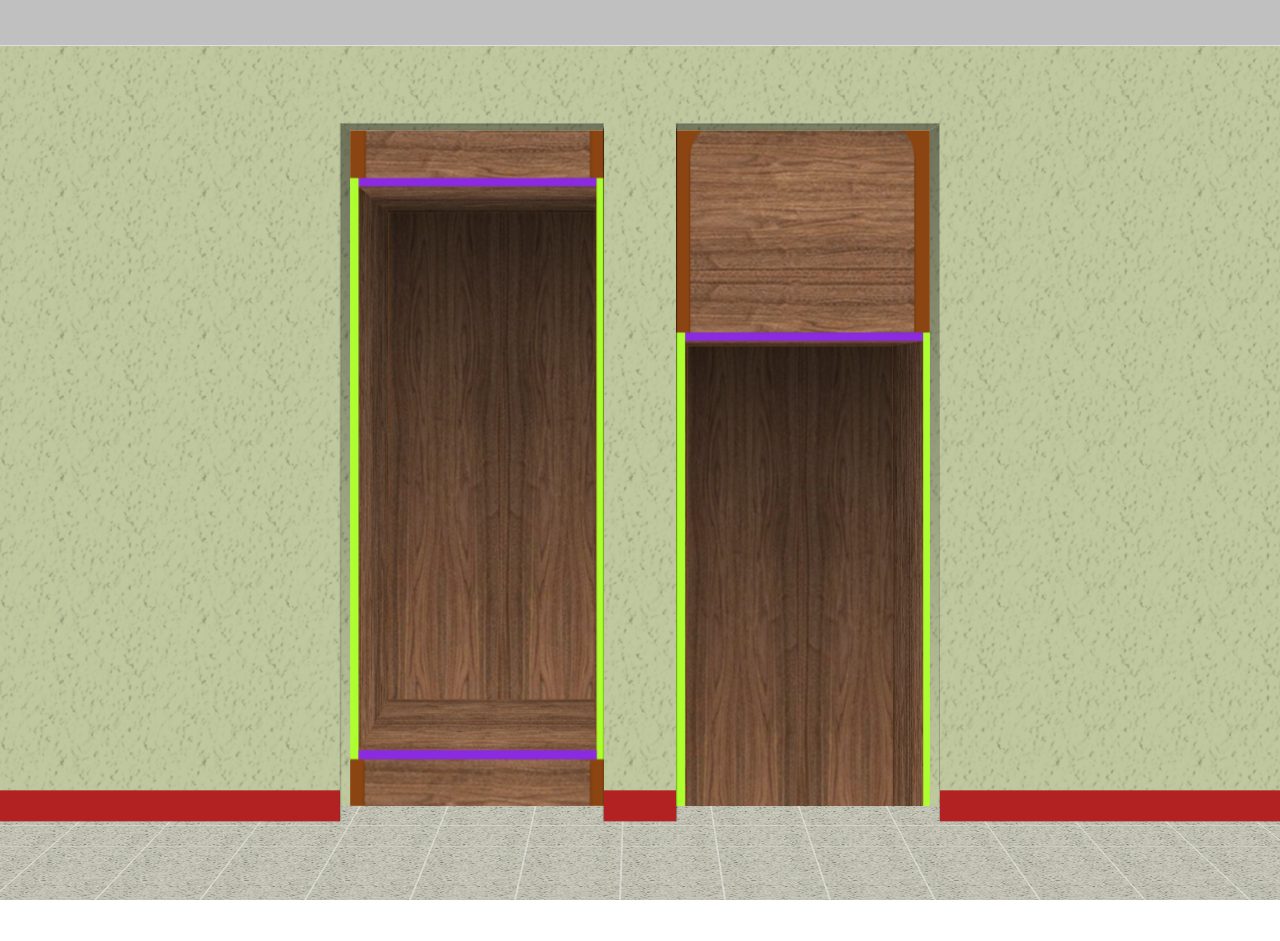
==== commit f7bb74b8: "base boards" ====
--- a/app/index.html
+++ b/app/index.html
@@ -34,7 +34,7 @@
             <u class="wood">
 
                 <!-- upper skirting -->
-                <sup></sup>
+                <sup><s></s></sup>
 
                 <!-- inner part -->
                 <i>
@@ -45,11 +45,11 @@
                     <b class="right"><s></s></b>
                     <b class="bottom"><s></s></b>
                     <b class="left"><s></s></b>
-                    <!--b class="front"><s></s></b-->
+                    <b class="front"><s></s></b>
                 </i>
 
                 <!-- lower skirting -->
-                <sub></sub>
+                <sub><s></s></sub>
             </u>
             <u class="wood">
                 <sup></sup>
@@ -61,7 +61,7 @@
                     <b class="back"><s></s></b>
                     <b class="front"><s></s></b>
                 </i>
-                <sub></sub>
+                <sub><s></s></sub>
             </u>
         </q>
     </a>
@@ -73,7 +73,7 @@
         <q>
 
             <u class="wood">
-                <sup></sup>
+                <sup><s></s></sup>
                 <i>
                     <b class="top"><s></s></b>
                     <b class="right"><s></s></b>
@@ -82,7 +82,7 @@
                     <b class="back"><s></s></b>
                     <b class="front"><s></s></b>
                 </i>
-                <sub></sub>
+                <sub><s></s></sub>
             </u>
 
             <u class="wood">
@@ -95,7 +95,7 @@
                     <b class="back"><s></s></b>
                     <b class="front"><s></s></b>
                 </i>
-                <sub></sub>
+                <sub><s></s></sub>
             </u>
         </q>
     </a>
--- a/app/css/main.css
+++ b/app/css/main.css
@@ -122,8 +122,8 @@
   height: 100vh;
   width: 200vw;
   left: -50%;
-  -webkit-transform: translateZ(-60vh);
-  transform: translateZ(-60vh);
+  -webkit-transform: translateZ(-40vh);
+  transform: translateZ(-40vh);
 }
 .paternoster-room > .top, .paternoster-room > .bottom {
   width: 200%;
@@ -131,55 +131,54 @@
 }
 .paternoster-room > .top {
   background: silver;
-  height: 60vh;
+  height: 40vh;
 }
 .paternoster-room > .bottom {
   background: url(img/floortile.png);
-  height: calc(60vh + 6.66667vh);
+  height: calc(40vh + 9.33333vh);
 }
 .paternoster-room kbd {
   bottom: 0;
   position: absolute;
   height: 4vh;
-  -webkit-transform: translateZ(-60vh);
-  transform: translateZ(-60vh);
+  -webkit-transform: translateZ(-40vh);
+  transform: translateZ(-40vh);
 }
 .paternoster-room kbd:nth-of-type(1) {
-  background: turquoise;
-  width: calc(100% - 37.66667vh);
-  left: calc(-50% - 0vh);
-  opacity: .5;
+  width: calc(100vw - 38.66667vh);
+  left: -50vw;
+  background: firebrick;
 }
 .paternoster-room kbd:nth-of-type(2) {
-  background: peru;
   width: 9.33333vh;
-  left: calc(50vw - 70.66667vh);
+  left: calc(50vw - 4.66667vh);
+  background: firebrick;
 }
 .paternoster-room kbd:nth-of-type(3) {
   background: firebrick;
-  width: 37.66667vh;
-  left: calc(-100vw - 37.66667vh);
-  opacity: 0.5;
+  width: calc(100vw - 38.66667vh);
+  right: -50vw;
 }
 .paternoster-room a {
-  width: 33vh;
+  width: 34vh;
   height: 90vh;
   top: 10.0vh;
   left: calc(50% + 4.66667vh);
   border: 1px solid rgba(0, 0, 0, 0.3);
+  border-bottom: none;
   -webkit-transform-style: preserve-3d;
   transform-style: preserve-3d;
-  -webkit-transform: translateZ(-60vh);
-  transform: translateZ(-60vh);
+  -webkit-transform: translateZ(-40vh);
+  transform: translateZ(-40vh);
 }
 .paternoster-room a:first-of-type {
-  left: calc(50% - 37.66667vh);
+  left: calc(50% - 38.66667vh);
 }
 .paternoster-room a s.top, .paternoster-room a s.bottom {
-  height: 6.66667vh;
+  height: 9.33333vh;
 }
 .paternoster-room a s.left, .paternoster-room a s.right {
-  width: 6.66667vh;
+  width: 9.33333vh;
 }
 .paternoster-room a s.top {
   background: radial-gradient(ellipse farthest-corner at center, rgba(0, 0, 0, 0.35) 0%, rgba(0, 0, 0, 0.4) 75%);
@@ -193,31 +192,23 @@
 .paternoster-room a:first-of-type q {
   -webkit-perspective-origin: 90% 36.66667%;
   perspective-origin: 90% 36.66667%;
-  -webkit-perspective: 250vh;
-  perspective: 250vh;
+  -webkit-perspective: 200vh;
+  perspective: 200vh;
   -webkit-transform-style: preserve-3d;
   transform-style: preserve-3d;
   -webkit-backface-visibility: visible;
   backface-visibility: visible;
-  -webkit-perspective-origin: 50% 36.66667%;
-  perspective-origin: 50% 36.66667%;
-  -webkit-perspective: 250vh;
-  perspective: 250vh;
-  -webkit-transform-style: preserve-3d;
-  transform-style: preserve-3d;
-  -webkit-backface-visibility: visible;
-  backface-visibility: visible;
 }
 .paternoster-room a:first-of-type q u:first-of-type {
   margin-top: -200px;
 }
 .paternoster-room q {
-  -webkit-transform: translateZ(-6.66667vh);
-  transform: translateZ(-6.66667vh);
+  -webkit-transform: translateZ(-9.33333vh);
+  transform: translateZ(-9.33333vh);
   -webkit-perspective-origin: 10% 36.66667%;
   perspective-origin: 10% 36.66667%;
-  -webkit-perspective: 250vh;
-  perspective: 250vh;
+  -webkit-perspective: 200vh;
+  perspective: 200vh;
   -webkit-transform-style: preserve-3d;
   transform-style: preserve-3d;
   -webkit-backface-visibility: visible;
@@ -235,8 +226,8 @@
   content: '';
   position: absolute;
   width: 31.66667vh;
-  height: 0.66667vh;
-  left: 0.66667vh;
+  height: 1.16667vh;
+  left: 1.16667vh;
   background: blueviolet;
 }
 .paternoster-room u::before {
@@ -250,21 +241,21 @@
   height: 75vh;
   position: relative;
   transform-style: preserve-3d;
-  margin: 0.66667vh;
+  margin: 1.16667vh;
 }
 .paternoster-room i::before, .paternoster-room i::after {
   content: '';
   position: absolute;
-  height: 76.33333vh;
-  width: 0.66667vh;
-  top: -0.66667vh;
+  height: 77.33333vh;
+  width: 1.16667vh;
+  top: -1.16667vh;
   background: greenyellow;
 }
 .paternoster-room i::before {
-  left: -0.66667vh;
+  left: -1.16667vh;
 }
 .paternoster-room i::after {
-  right: -0.66667vh;
+  right: -1.16667vh;
 }
 .paternoster-room b.top, .paternoster-room b.bottom {
   height: 31.66667vh;
@@ -317,8 +308,8 @@
 .paternoster-room sub {
   border-radius: 0 0 5vh 5vh;
   background-color: #999;
-  -webkit-transform: translateZ(-0.66667vh);
-  transform: translateZ(-0.66667vh);
+  -webkit-transform: translateZ(-0.16667vh);
+  transform: translateZ(-0.16667vh);
 }
 
 /*# sourceMappingURL=main.css.map */
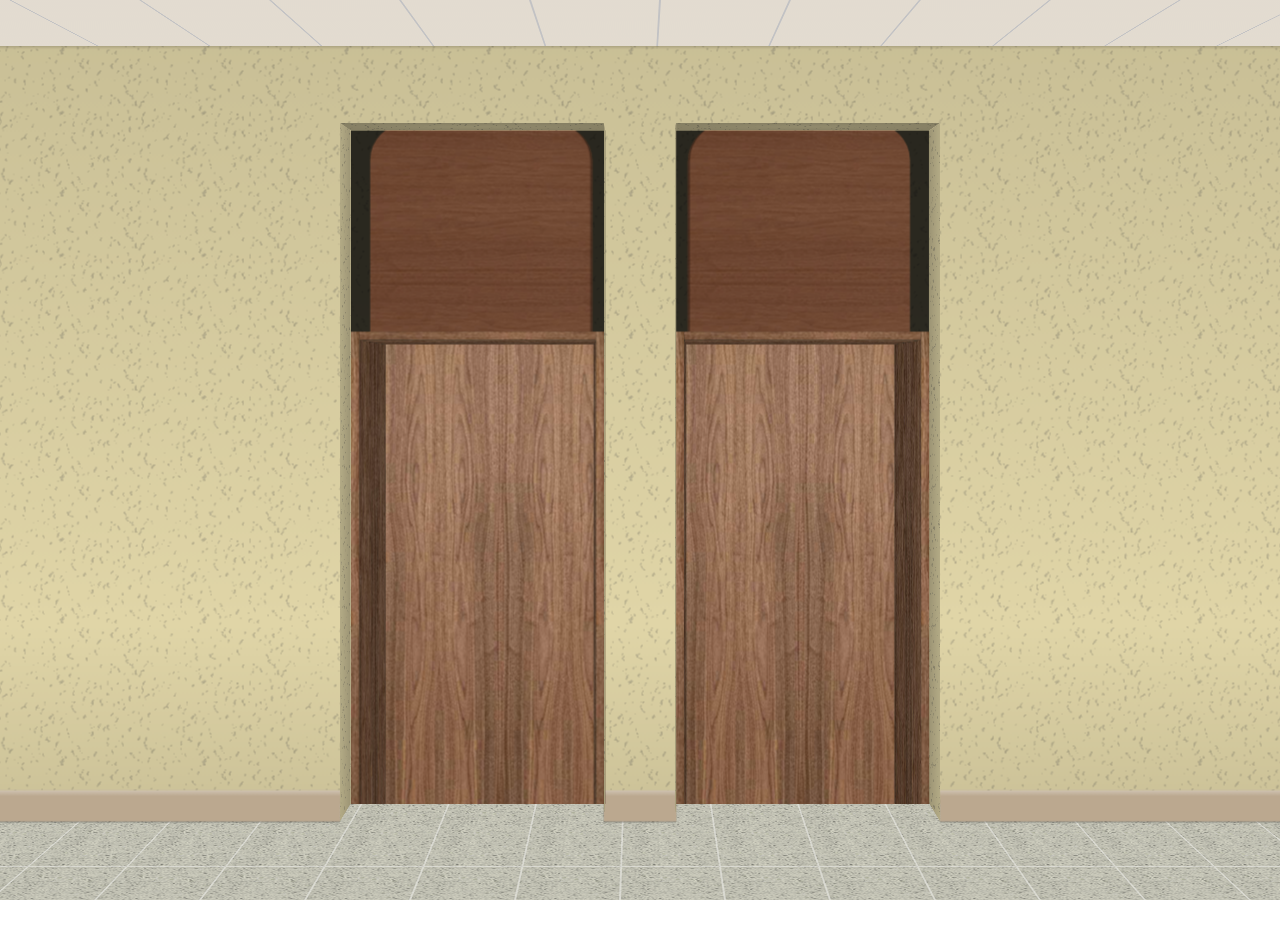
==== commit b573ac3a: "new syntax" ====
--- a/app/index.html
+++ b/app/index.html
@@ -6,39 +6,42 @@
     <meta name="description" content="This is an example of a meta description. This will often show up in search results.">
     <link rel="icon" href="img/favicon.gif" type="image/gif">
     <link rel="stylesheet" href="css/main.css">
-    <link rel="stylesheet" href="css/themes/wood/theme.css">
+    <link rel="stylesheet" href="css/themes/room/default/theme.css">
+    <link rel="stylesheet" href="css/themes/cages/default/theme.css">
 </head>
-<body class="paternoster-room">
+<body data-room-theme="default">
 
     <!-- sides -->
-    <aside class="top"></aside>
-    <aside class="back"></aside>
+    <aside class="top"><s></s></aside>
+    <aside class="back"><s></s></aside>
     <aside class="bottom"></aside>
 
-    <!-- s'kirting boards -->
-    <kbd></kbd>
-    <kbd></kbd>
-    <kbd></kbd>
+    <!-- skirting boards -->
+    <footer><s></s></footer>
+    <footer><s></s></footer>
+    <footer><s></s></footer>
 
     <!-- apertures -->
     <a>
 
         <!-- shadows -->
-        <s class="top"></s>
-        <s class="right"></s>
-        <s class="left"></s>
+        <b class="top"><s></s></b>
+        <b class="right"><s></s></b>
+        <b class="left"><s></s></b>
 
         <!-- queue of cages -->
-        <q>
+        <q class="asc">
             <!-- unit/cage -->
-            <u class="wood">
+            <u data-cage-theme="default">
 
                 <!-- upper skirting -->
                 <sup><s></s></sup>
 
+                <!-- upside of top board -->
+                <b class="top upside"><s></s></b>
+
                 <!-- inner part -->
                 <i>
-
                     <!-- boards + shadows -->
                     <b class="back"><s></s></b>
                     <b class="top"><s></s></b>
@@ -48,53 +51,60 @@
                     <b class="front"><s></s></b>
                 </i>
 
+                <!-- bottom side of top board -->
+                <b class="bottom downside"><s></s></b>
+
                 <!-- lower skirting -->
                 <sub><s></s></sub>
             </u>
-            <u class="wood">
+            <u data-cage-theme="default">
                 <sup></sup>
+                <b class="top upside"><s></s></b>
                 <i>
+                    <b class="back"><s></s></b>
                     <b class="top"><s></s></b>
                     <b class="right"><s></s></b>
                     <b class="bottom"><s></s></b>
                     <b class="left"><s></s></b>
-                    <b class="back"><s></s></b>
                     <b class="front"><s></s></b>
                 </i>
+                <b class="bottom downside"><s></s></b>
                 <sub><s></s></sub>
             </u>
         </q>
     </a>
 
     <a>
-        <s class="top"></s>
-        <s class="right"></s>
-        <s class="left"></s>
-        <q>
-
-            <u class="wood">
+        <b class="top"><s></s></b>
+        <b class="right"><s></s></b>
+        <b class="left"><s></s></b>
+        <q class="desc">
+            <u data-cage-theme="default">
                 <sup><s></s></sup>
+                <b class="top upside"><s></s></b>
                 <i>
+                    <b class="back"><s></s></b>
                     <b class="top"><s></s></b>
                     <b class="right"><s></s></b>
                     <b class="bottom"><s></s></b>
                     <b class="left"><s></s></b>
-                    <b class="back"><s></s></b>
                     <b class="front"><s></s></b>
                 </i>
+                <b class="bottom downside"><s></s></b>
                 <sub><s></s></sub>
             </u>
-
-            <u class="wood">
-                <sup></sup>
+            <u data-cage-theme="default">
+                <sup><s></s></sup>
+                <b class="top upside"><s></s></b>
                 <i>
+                    <b class="back"><s></s></b>
                     <b class="top"><s></s></b>
                     <b class="right"><s></s></b>
                     <b class="bottom"><s></s></b>
                     <b class="left"><s></s></b>
-                    <b class="back"><s></s></b>
                     <b class="front"><s></s></b>
                 </i>
+                <b class="bottom downside"><s></s></b>
                 <sub><s></s></sub>
             </u>
         </q>
--- a/app/css/main.css
+++ b/app/css/main.css
@@ -12,7 +12,7 @@
   content: none;
 }
 
-a, aside, b, i, ins, kbd, q, s, sup, sub, u {
+a, aside, b, footer, i, ins, kbd, q, s, sup, sub, u {
   padding: 0;
   margin: 0;
   list-style: none;
@@ -67,7 +67,13 @@
   height: 100%;
 }
 
-a, aside, kbd {
+a, aside, footer {
+  position: absolute;
+}
+
+s {
+  width: inherit;
+  height: inherit;
   position: absolute;
 }
 
@@ -89,7 +95,7 @@
 }
 @-webkit-keyframes pnMoveDown {
   0% {
-    margin-top: 3.105;
+    margin-top: -130.33333vh;
   }
   100% {
     margin-top: 0;
@@ -97,13 +103,13 @@
 }
 @keyframes pnMoveDown {
   0% {
-    margin-top: 3.105;
+    margin-top: -130.33333vh;
   }
   100% {
     margin-top: 0;
   }
 }
-.paternoster-room {
+[data-room-theme] {
   width: 100vw;
   height: 100vh;
   overflow: hidden;
@@ -117,199 +123,194 @@
   -webkit-backface-visibility: visible;
   backface-visibility: visible;
 }
-.paternoster-room > .back {
-  background: url(img/wallpaper.png);
+[data-room-theme] > .back {
   height: 100vh;
   width: 200vw;
   left: -50%;
   -webkit-transform: translateZ(-40vh);
   transform: translateZ(-40vh);
 }
-.paternoster-room > .top, .paternoster-room > .bottom {
+[data-room-theme] > .top, [data-room-theme] > .bottom {
   width: 200%;
   left: -50%;
 }
-.paternoster-room > .top {
-  background: silver;
+[data-room-theme] > .top {
   height: 40vh;
 }
-.paternoster-room > .bottom {
-  background: url(img/floortile.png);
-  height: calc(40vh + 9.33333vh);
-}
-.paternoster-room kbd {
+[data-room-theme] > .bottom {
+  height: calc(40vh + 10.66667vh);
+}
+[data-room-theme] footer {
   bottom: 0;
   position: absolute;
   height: 4vh;
   -webkit-transform: translateZ(-40vh);
   transform: translateZ(-40vh);
-}
-.paternoster-room kbd:nth-of-type(1) {
+  box-shadow: 0 1px 1px 0 rgba(0, 0, 0, 0.35);
+}
+[data-room-theme] footer:nth-of-type(1) {
   width: calc(100vw - 38.66667vh);
   left: -50vw;
-  background: firebrick;
-}
-.paternoster-room kbd:nth-of-type(2) {
+}
+[data-room-theme] footer:nth-of-type(2) {
   width: 9.33333vh;
   left: calc(50vw - 4.66667vh);
-  background: firebrick;
-}
-.paternoster-room kbd:nth-of-type(3) {
-  background: firebrick;
+}
+[data-room-theme] footer:nth-of-type(3) {
   width: calc(100vw - 38.66667vh);
   right: -50vw;
 }
-.paternoster-room a {
+[data-room-theme] a {
   width: 34vh;
   height: 90vh;
   top: 10.0vh;
   left: calc(50% + 4.66667vh);
-  border: 1px solid rgba(0, 0, 0, 0.3);
-  border-bottom: none;
   -webkit-transform-style: preserve-3d;
   transform-style: preserve-3d;
   -webkit-transform: translateZ(-40vh);
   transform: translateZ(-40vh);
 }
-.paternoster-room a:first-of-type {
+[data-room-theme] a:first-of-type {
   left: calc(50% - 38.66667vh);
 }
-.paternoster-room a s.top, .paternoster-room a s.bottom {
-  height: 9.33333vh;
-}
-.paternoster-room a s.left, .paternoster-room a s.right {
-  width: 9.33333vh;
-}
-.paternoster-room a s.top {
-  background: radial-gradient(ellipse farthest-corner at center, rgba(0, 0, 0, 0.35) 0%, rgba(0, 0, 0, 0.4) 75%);
-}
-.paternoster-room a s.right {
-  background: linear-gradient(-14deg, transparent 0%, transparent 6%, rgba(0, 0, 0, 0.43) 100%);
-}
-.paternoster-room a s.left {
-  background: linear-gradient(14deg, transparent 0%, transparent 6%, rgba(0, 0, 0, 0.43) 100%);
-}
-.paternoster-room a:first-of-type q {
-  -webkit-perspective-origin: 90% 36.66667%;
-  perspective-origin: 90% 36.66667%;
-  -webkit-perspective: 200vh;
-  perspective: 200vh;
-  -webkit-transform-style: preserve-3d;
-  transform-style: preserve-3d;
-  -webkit-backface-visibility: visible;
-  backface-visibility: visible;
-}
-.paternoster-room a:first-of-type q u:first-of-type {
-  margin-top: -200px;
-}
-.paternoster-room q {
-  -webkit-transform: translateZ(-9.33333vh);
-  transform: translateZ(-9.33333vh);
-  -webkit-perspective-origin: 10% 36.66667%;
-  perspective-origin: 10% 36.66667%;
-  -webkit-perspective: 200vh;
-  perspective: 200vh;
-  -webkit-transform-style: preserve-3d;
-  transform-style: preserve-3d;
-  -webkit-backface-visibility: visible;
-  backface-visibility: visible;
+[data-room-theme] a > .top, [data-room-theme] a > .bottom {
+  height: 10.66667vh;
+}
+[data-room-theme] a > .left, [data-room-theme] a > .right {
+  width: 10.66667vh;
+}
+
+q {
+  -webkit-transform: translateZ(-10.66667vh);
+  transform: translateZ(-10.66667vh);
   width: 100%;
   height: 100%;
   overflow: hidden;
-  background: saddlebrown;
+  background: rgba(0, 0, 0, 0.8);
   position: relative;
 }
-.paternoster-room u {
-  transform-style: preserve-3d;
-}
-.paternoster-room u::before, .paternoster-room u::after {
+q.asc {
+  -webkit-perspective-origin: 90% 36.66667%;
+  perspective-origin: 90% 36.66667%;
+  -webkit-perspective: 233.33333vh;
+  perspective: 233.33333vh;
+  -webkit-transform-style: preserve-3d;
+  transform-style: preserve-3d;
+  -webkit-backface-visibility: visible;
+  backface-visibility: visible;
+}
+q.desc {
+  -webkit-perspective-origin: 10% 36.66667%;
+  perspective-origin: 10% 36.66667%;
+  -webkit-perspective: 233.33333vh;
+  perspective: 233.33333vh;
+  -webkit-transform-style: preserve-3d;
+  transform-style: preserve-3d;
+  -webkit-backface-visibility: visible;
+  backface-visibility: visible;
+}
+
+u {
+  transform-style: preserve-3d;
+}
+u::before, u::after {
   content: '';
   position: absolute;
   width: 31.66667vh;
   height: 1.16667vh;
   left: 1.16667vh;
-  background: blueviolet;
-}
-.paternoster-room u::before {
+}
+u::before {
   top: 28.5vh;
 }
-.paternoster-room u::after {
+u::after {
   bottom: 28.5vh;
 }
-.paternoster-room i {
+u > .upside, u > .downside {
+  height: 32.83333vh;
+  width: 34vh;
+}
+u > .upside {
+  top: 28.5vh;
+}
+u > .downside {
+  bottom: 28.5vh;
+}
+u i {
   width: 31.66667vh;
   height: 75vh;
   position: relative;
   transform-style: preserve-3d;
   margin: 1.16667vh;
 }
-.paternoster-room i::before, .paternoster-room i::after {
+u i::before, u i::after {
   content: '';
   position: absolute;
   height: 77.33333vh;
   width: 1.16667vh;
   top: -1.16667vh;
-  background: greenyellow;
-}
-.paternoster-room i::before {
+}
+u i::before {
   left: -1.16667vh;
 }
-.paternoster-room i::after {
+u i::after {
   right: -1.16667vh;
 }
-.paternoster-room b.top, .paternoster-room b.bottom {
+u i > .top, u i > .bottom {
   height: 31.66667vh;
   width: 31.66667vh;
 }
-.paternoster-room b.left, .paternoster-room b.right {
+u i > .left, u i > .right {
   width: 31.66667vh;
   height: 75vh;
 }
-.paternoster-room b.back, .paternoster-room b.front {
+u i > .back, u i > .front {
   width: 31.66667vh;
   height: 75vh;
 }
-.paternoster-room b.top {
-  background: yellow;
-}
-.paternoster-room b.bottom {
-  background: green;
-}
-.paternoster-room b.right {
-  background: blue;
-}
-.paternoster-room b.left {
-  background: red;
-}
-.paternoster-room b.back {
-  background: url(themes/wood/img/front-back-sides.jpg);
+u i > .back {
   -webkit-transform: translateZ(-31.66667vh);
   transform: translateZ(-31.66667vh);
 }
-.paternoster-room b s {
-  position: absolute;
-  width: 100%;
-  height: 100%;
-}
-.paternoster-room sup, .paternoster-room sub {
+u sup, u sub {
   width: 30.08333vh;
   height: 28.5vh;
   margin: auto;
-  background: url("themes/wood/img/top-bottom.jpg");
-  box-shadow: 0 5px 3px 0 rgba(0, 0, 0, 0.45);
-}
-.paternoster-room sup {
+  transform-style: preserve-3d;
+}
+u sup::before, u sub::before {
+  content: '';
+  width: inherit;
+  height: inherit;
+  border-radius: inherit;
+  position: absolute;
+  display: block;
+  left: -3px;
+  -webkit-transform: translateZ(-1.16667vh);
+  transform: translateZ(-1.16667vh);
+  background: inherit;
+  box-shadow: inset 6px 0px 5px 0px rgba(0, 0, 0, 0.46);
+}
+u sup s, u sub s {
+  border-radius: inherit;
+}
+u sup {
   border-radius: 5vh 5vh 0 0;
   margin-top: -1.66667vh;
-  background-color: #666;
-  -webkit-transform: translateZ(-1.33333vh);
-  transform: translateZ(-1.33333vh);
-}
-.paternoster-room sub {
+  -webkit-transform: translateZ(-5vh);
+  transform: translateZ(-5vh);
+}
+u sub {
   border-radius: 0 0 5vh 5vh;
-  background-color: #999;
-  -webkit-transform: translateZ(-0.16667vh);
-  transform: translateZ(-0.16667vh);
+  -webkit-transform: translateZ(-3.83333vh);
+  transform: translateZ(-3.83333vh);
+  box-shadow: 0 5px 3px 0 rgba(0, 0, 0, 0.45);
+}
+
+.asc u sub::before, .asc u sup::before {
+  left: auto;
+  box-shadow: inset -6px 0px 5px 0px rgba(0, 0, 0, 0.46);
+  right: -3px;
 }
 
 /*# sourceMappingURL=main.css.map */
--- a/app/css/themes/room/default/theme.css
+++ b/app/css/themes/room/default/theme.css
@@ -0,0 +1,41 @@
+[data-room-theme="default"] > .back {
+  background: #e0d5a7 url(img/wallpaper.png);
+}
+[data-room-theme="default"] > .back s {
+  background:  linear-gradient(to bottom, rgba(0, 0, 0, 0.25) 0%, rgba(0, 0, 0, 0.1) .5%, transparent 74.5%, rgba(0, 0, 0, 0.1) 100%);
+}
+[data-room-theme="default"] > .top {
+  background: rgba(233, 182, 97, 0.15) url(img/ceiling-tile.png);
+}
+[data-room-theme="default"] > .top s {
+  background:  linear-gradient(to bottom, rgba(0, 0, 0, 0.1) 0%, rgba(0, 0, 0, 0.1) 100%);
+}
+[data-room-theme="default"] > .bottom {
+  background:  url(img/floortile.png);
+}
+[data-room-theme="default"] footer {
+  background: #bba88f;
+}
+[data-room-theme="default"] footer s {
+  background:  linear-gradient(to bottom, rgba(255, 255, 255, 0.3) 0%, transparent 19%, transparent 100%);
+}
+[data-room-theme="default"] a > .top {
+  background: #e0d5a7 url(img/wallpaper.png);
+}
+[data-room-theme="default"] a > .top s {
+  background:  radial-gradient(ellipse farthest-corner at center, rgba(0, 0, 0, 0.35) 0%, rgba(0, 0, 0, 0.4) 75%);
+}
+[data-room-theme="default"] a > .right {
+  background: #e0d5a7 url(img/wallpaper.png);
+}
+[data-room-theme="default"] a > .right s {
+  background:  linear-gradient(to left, rgba(0, 0, 0, 0.2) 0%, rgba(0, 0, 0, 0.3) 100%);
+}
+[data-room-theme="default"] a > .left {
+  background: #e0d5a7 url(img/wallpaper.png);
+}
+[data-room-theme="default"] a > .left s {
+  background:  linear-gradient(to right, rgba(0, 0, 0, 0.2) 0%, rgba(0, 0, 0, 0.3) 100%);
+}
+
+/*# sourceMappingURL=theme.css.map */
--- a/app/css/themes/cages/default/theme.css
+++ b/app/css/themes/cages/default/theme.css
@@ -0,0 +1,69 @@
+/* Theme: Default */
+u[data-cage-theme="default"] sup {
+  background:  url(img/skirtings.jpg);
+}
+u[data-cage-theme="default"] sup s {
+  background:  linear-gradient(to bottom, rgba(0, 0, 0, 0.15), rgba(0, 0, 0, 0.15));
+}
+u[data-cage-theme="default"] sub {
+  background:  url(img/skirtings.jpg);
+}
+u[data-cage-theme="default"] sub s {
+  background:  linear-gradient(to bottom, rgba(0, 0, 0, 0.7) 0%, rgba(0, 0, 0, 0.1) 5%, rgba(0, 0, 0, 0.1) 100%);
+}
+u[data-cage-theme="default"]::before {
+  background:  url(img/top-bottom.jpg);
+}
+u[data-cage-theme="default"]::after {
+  background:  url(img/top-bottom.jpg);
+}
+u[data-cage-theme="default"] > .upside {
+  background:  url(img/top-bottom.jpg);
+}
+u[data-cage-theme="default"] > .upside s {
+  background:  linear-gradient(180deg, rgba(0, 0, 0, 0.3), rgba(0, 0, 0, 0.6));
+}
+u[data-cage-theme="default"] > .downside {
+  background:  url(img/top-bottom.jpg);
+}
+u[data-cage-theme="default"] > .downside s {
+  background:  linear-gradient(0deg, rgba(0, 0, 0, 0.46), rgba(0, 0, 0, 0.6));
+}
+u[data-cage-theme="default"] i::before {
+  background:  url(img/front-back-sides.jpg);
+}
+u[data-cage-theme="default"] i::after {
+  background:  url(img/front-back-sides.jpg);
+}
+u[data-cage-theme="default"] i > .right {
+  background:  url(img/front-back-sides.jpg) 0 0 / cover;
+}
+u[data-cage-theme="default"] i > .right s {
+  background:  linear-gradient(135deg, rgba(0, 0, 0, 0.46), rgba(0, 0, 0, 0.3));
+}
+u[data-cage-theme="default"] i > .left {
+  background:  url(img/front-back-sides.jpg) 0 0 / cover;
+}
+u[data-cage-theme="default"] i > .left s {
+  background:  linear-gradient(-135deg, rgba(0, 0, 0, 0.46), rgba(0, 0, 0, 0.3));
+}
+u[data-cage-theme="default"] i > .back {
+  background:  url(img/front-back-sides.jpg) 0 0 / cover;
+}
+u[data-cage-theme="default"] i > .back s {
+  background:  linear-gradient(180deg, rgba(255, 255, 255, 0.1), transparent);
+}
+u[data-cage-theme="default"] i > .top {
+  background:  url(img/top-bottom.jpg) 0 0 / contain;
+}
+u[data-cage-theme="default"] i > .top s {
+  background:  linear-gradient(0deg, rgba(0, 0, 0, 0.46), rgba(0, 0, 0, 0.3));
+}
+u[data-cage-theme="default"] i > .bottom {
+  background:  url(img/top-bottom.jpg) 0 0 / contain;
+}
+u[data-cage-theme="default"] i > .bottom s {
+  background:  linear-gradient(180deg, rgba(0, 0, 0, 0.3), transparent);
+}
+
+/*# sourceMappingURL=theme.css.map */
